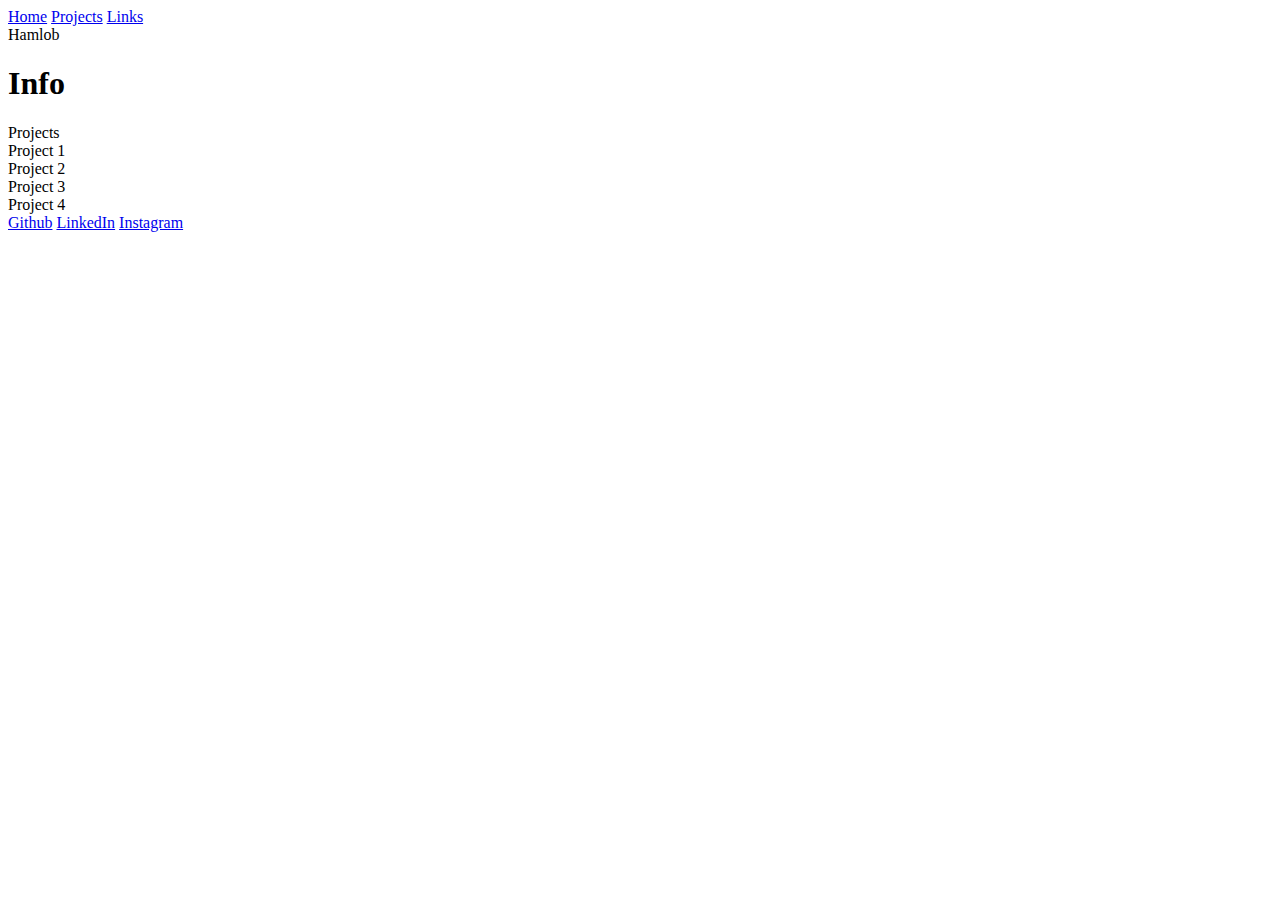
==== index.html @ 081de4f8 "Update index.html" ====
<!DOCTYPE html>
<html lang="en">
  <head>
    <meta charset="UTF-8">
    <meta name="viewport" content="width=device-width, initial-scale=1.0">
    <meta http-equiv="X-UA-Compatible" content="ie=edge">
    <title>Portfolio</title>
    <link rel="stylesheet" href="styles.css">
  </head>
  <body>
	<script src="index.js"></script>
    <div id="navbar">
      <a href="#welcome-section">Home<a>
      <a href="#projects">Projects<a>
      <a href="#links">Links<a>
    </div>
    <div id="welcome-section">Hamlob
      <h1>Info</h1>
    </div>
    <div id="projects" class="projects">Projects
      <div id="project-tile" class="project-tile">Project 1
        <a href="test.com"></a>
      </div>
      <div class="project-tile">Project 2</div>
      <div class="project-tile">Project 3</div>
      <div class="project-tile">Project 4</div>
    </div>
    <div id="links">
        <a id="profile-link" target="_blank" href="www.github.com/Hamlob">Github</a>
        <a href="www.linkedin.com">LinkedIn</a>
        <a href="www.instagram.com/Hamlob">Instagram</a>
    </div>
  </body>
</html>
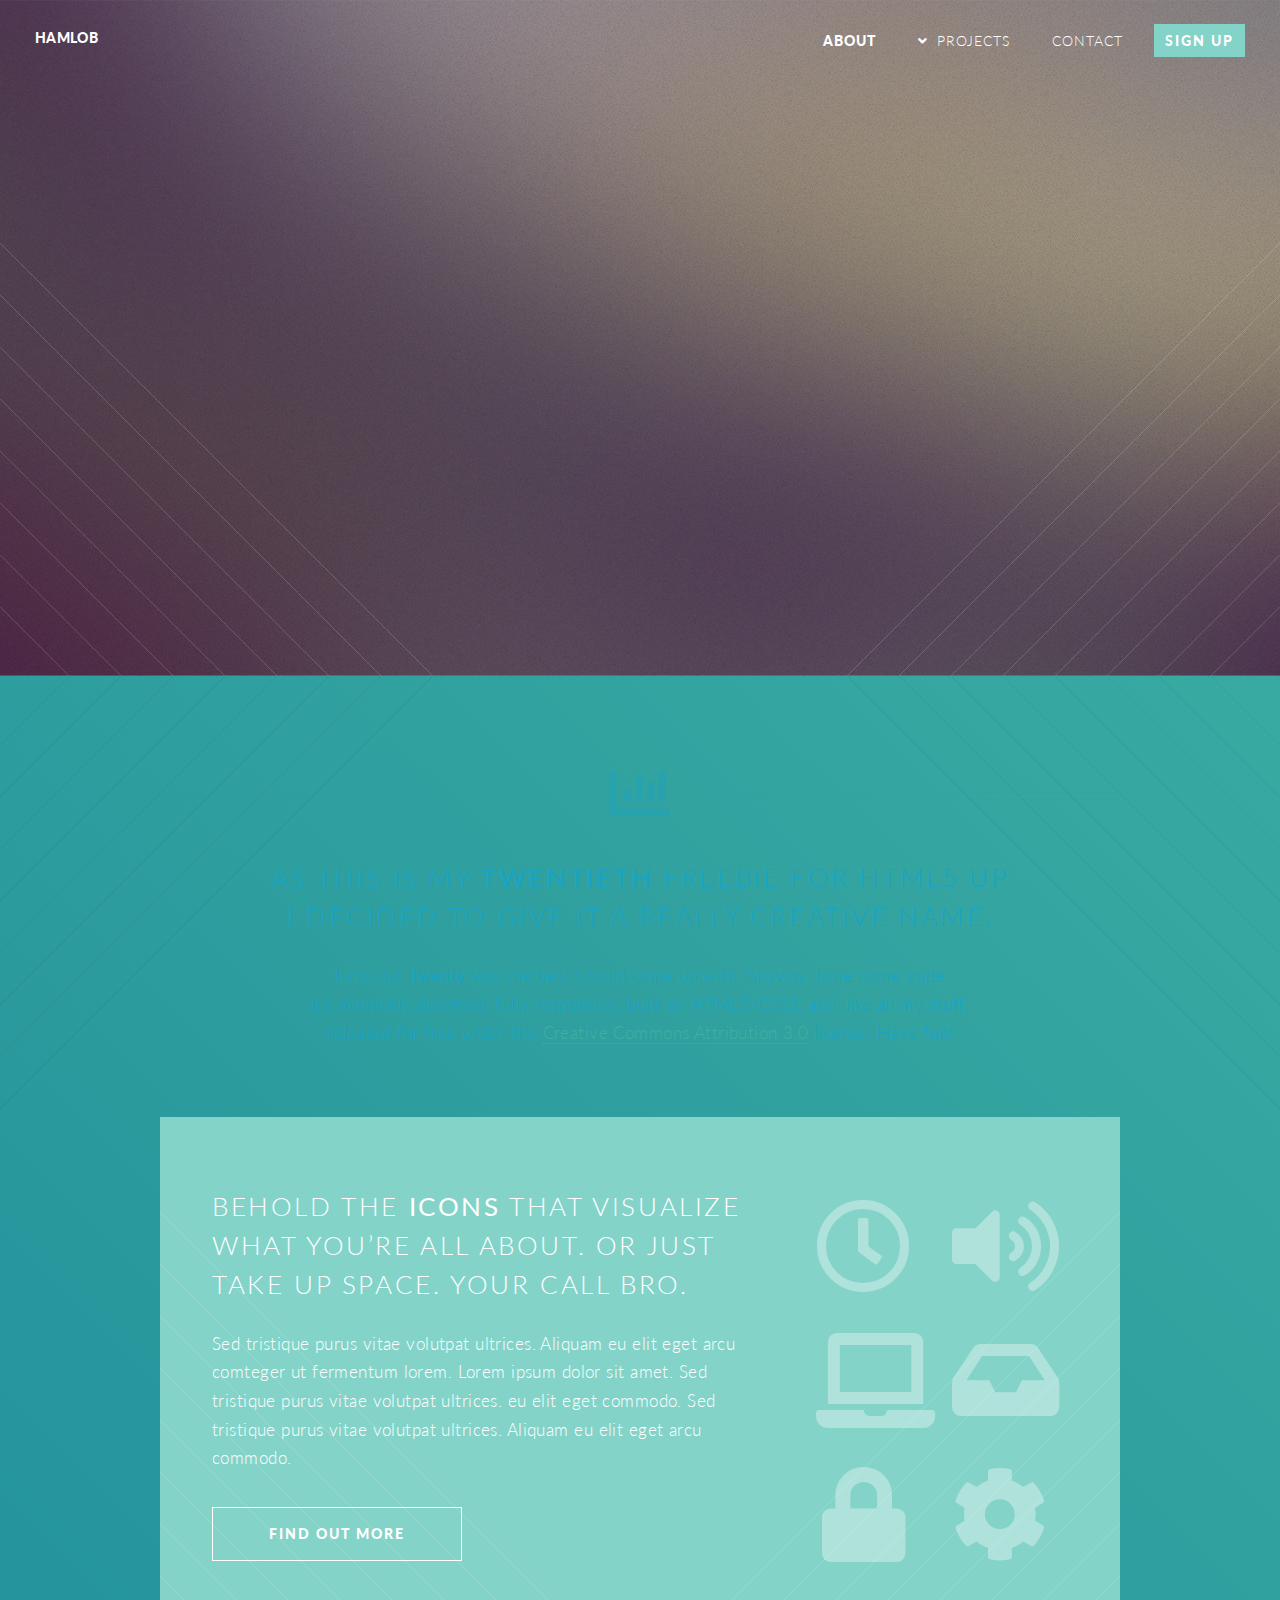
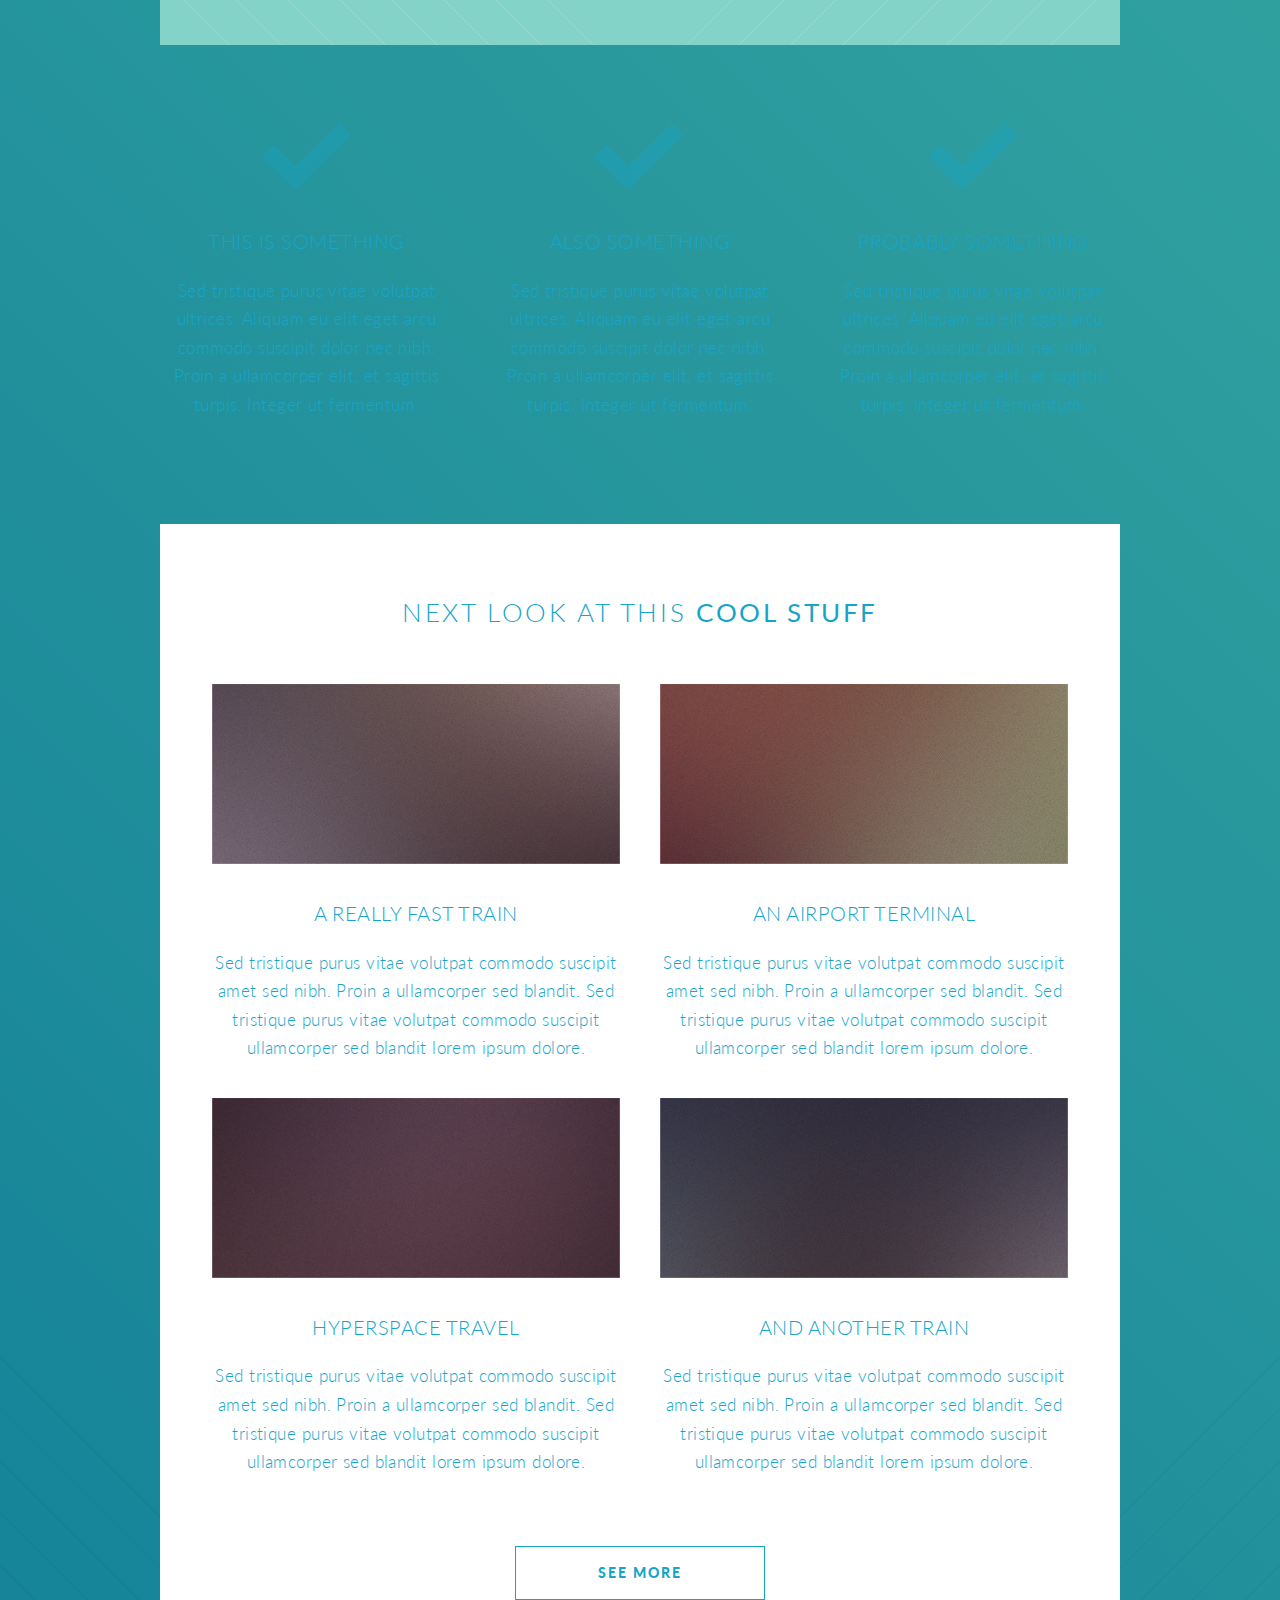
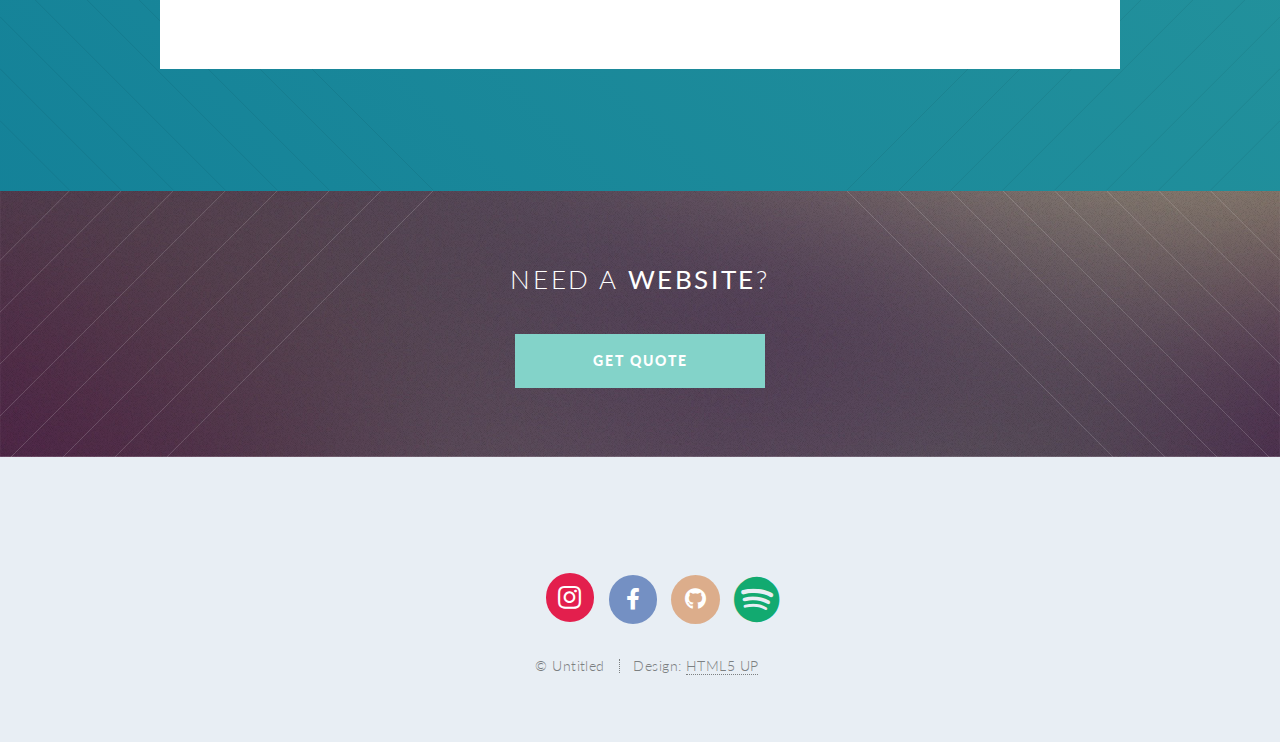
==== commit f7e39875: "Replacing placeholder with actual website" ====
--- a/index.html
+++ b/index.html
@@ -1,34 +1,278 @@
-<!DOCTYPE html>
-<html lang="en">
-  <head>
-    <meta charset="UTF-8">
-    <meta name="viewport" content="width=device-width, initial-scale=1.0">
-    <meta http-equiv="X-UA-Compatible" content="ie=edge">
-    <title>Portfolio</title>
-    <link rel="stylesheet" href="styles.css">
-  </head>
-  <body>
-	<script src="index.js"></script>
-    <div id="navbar">
-      <a href="#welcome-section">Home<a>
-      <a href="#projects">Projects<a>
-      <a href="#links">Links<a>
-    </div>
-    <div id="welcome-section">Hamlob
-      <h1>Info</h1>
-    </div>
-    <div id="projects" class="projects">Projects
-      <div id="project-tile" class="project-tile">Project 1
-        <a href="test.com"></a>
-      </div>
-      <div class="project-tile">Project 2</div>
-      <div class="project-tile">Project 3</div>
-      <div class="project-tile">Project 4</div>
-    </div>
-    <div id="links">
-        <a id="profile-link" target="_blank" href="www.github.com/Hamlob">Github</a>
-        <a href="www.linkedin.com">LinkedIn</a>
-        <a href="www.instagram.com/Hamlob">Instagram</a>
-    </div>
-  </body>
-</html>
+<!DOCTYPE HTML>
+<!--
+	Twenty by HTML5 UP
+	html5up.net | @ajlkn
+	Free for personal and commercial use under the CCA 3.0 license (html5up.net/license)
+-->
+<html>
+	<head>
+		<title>Hamlob Portfolio</title>
+		<meta charset="utf-8" />
+		<meta name="viewport" content="width=device-width, initial-scale=1, user-scalable=no" />
+		<link rel="stylesheet" href="assets/css/main.css" />
+		<noscript><link rel="stylesheet" href="assets/css/noscript.css" /></noscript>
+	</head>
+	<body class="index is-preload">
+		<div id="page-wrapper">
+
+			<!-- Header -->
+			<header id="header" class="alt">
+				<h1 id="logo"><a href="index.html">Hamlob</a></h1>
+				<nav id="nav">
+					<ul>
+						<li class="current"><a href="about.html">About</a></li>
+						<li class="submenu">
+							<a href="#">Projects</a>
+							<ul>
+								<li class="submenu"><a href="electronics.html">Electronics</a>
+									<ul>
+										<li><a href="#">Synthesiser</a></li>
+										<li><a href="#">Monotron Mod</a></li>
+										<li><a href="StubTuningCalc.html">Stub Tuning Calculator</a></li>
+									</ul>
+								</li>
+								</li>
+								<li><a href="software.html">Software</a>
+									<ul>
+										<li><a href="#">Sleep Detection</a></li>
+									</ul>
+								</li>
+								</li>
+								<li class="submenu"><a href="music.html">Music</a>
+									<ul>
+										<li><a href="#">Album Ebbs & Flows</a></li>
+										<li><a href="#">EP</a></li>
+										<li><a href="#">Collabs</a></li>
+									</ul>
+								</li>
+							</ul>
+						</li>
+						<li><a href="contact.html">Contact</a></li>
+						<li><a href="#" class="button primary">Sign Up</a></li>
+					</ul>
+				</nav>
+			</header>
+
+			<!-- Banner -->
+				<section id="banner">
+
+					<!--
+						".inner" is set up as an inline-block so it automatically expands
+						in both directions to fit whatever's inside it. This means it won't
+						automatically wrap lines, so be sure to use line breaks where
+						appropriate (<br />).
+					-->
+					<div class="inner">
+
+						<header>
+							<h2>HAMLOB</h2>
+						</header>
+						<footer>
+							<ul class="buttons stacked">
+								<li><a href="#electronics" class="button fit scrolly">Electronics</a></li>
+								<li><a href="#software" class="button fit scrolly">Software</a></li>
+								<li><a href="#music" class="button fit scrolly">Music</a></li>
+							</ul>
+						</footer>
+
+					</div>
+
+				</section>
+
+			<!-- Main -->
+				<article id="main">
+
+					<header class="special container">
+						<span class="icon solid fa-chart-bar"></span>
+						<h2>As this is my <strong>twentieth</strong> freebie for HTML5 UP
+						<br />
+						I decided to give it a really creative name.</h2>
+						<p>Turns out <strong>Twenty</strong> was the best I could come up with. Anyway, lame name aside,
+						<br />
+						it's minimally designed, fully responsive, built on HTML5/CSS3,
+						and, like all my stuff,
+						<br />
+						released for free under the <a href="http://html5up.net/license">Creative Commons Attribution 3.0</a> license. Have fun!</p>
+					</header>
+
+					<!-- One -->
+						<section id="electronics" class="wrapper style2 container special-alt">
+							<div class="row gtr-50">
+								<div class="col-8 col-12-narrower">
+
+									<header>
+										<h2>Behold the <strong>icons</strong> that visualize what you’re all about. or just take up space. your call bro.</h2>
+									</header>
+									<p>Sed tristique purus vitae volutpat ultrices. Aliquam eu elit eget arcu comteger ut fermentum lorem. Lorem ipsum dolor sit amet. Sed tristique purus vitae volutpat ultrices. eu elit eget commodo. Sed tristique purus vitae volutpat ultrices. Aliquam eu elit eget arcu commodo.</p>
+									<footer>
+										<ul class="buttons">
+											<li><a href="#" class="button">Find Out More</a></li>
+										</ul>
+									</footer>
+
+								</div>
+								<div class="col-4 col-12-narrower imp-narrower">
+
+									<ul class="featured-icons">
+										<li><span class="icon fa-clock"><span class="label">Feature 1</span></span></li>
+										<li><span class="icon solid fa-volume-up"><span class="label">Feature 2</span></span></li>
+										<li><span class="icon solid fa-laptop"><span class="label">Feature 3</span></span></li>
+										<li><span class="icon solid fa-inbox"><span class="label">Feature 4</span></span></li>
+										<li><span class="icon solid fa-lock"><span class="label">Feature 5</span></span></li>
+										<li><span class="icon solid fa-cog"><span class="label">Feature 6</span></span></li>
+									</ul>
+
+								</div>
+							</div>
+						</section>
+
+					<!-- Two -->
+						<section id="software"class="wrapper style1 container special">
+							<div class="row">
+								<div class="col-4 col-12-narrower">
+
+									<section>
+										<span class="icon solid featured fa-check"></span>
+										<header>
+											<h3>This is Something</h3>
+										</header>
+										<p>Sed tristique purus vitae volutpat ultrices. Aliquam eu elit eget arcu commodo suscipit dolor nec nibh. Proin a ullamcorper elit, et sagittis turpis. Integer ut fermentum.</p>
+									</section>
+
+								</div>
+								<div class="col-4 col-12-narrower">
+
+									<section>
+										<span class="icon solid featured fa-check"></span>
+										<header>
+											<h3>Also Something</h3>
+										</header>
+										<p>Sed tristique purus vitae volutpat ultrices. Aliquam eu elit eget arcu commodo suscipit dolor nec nibh. Proin a ullamcorper elit, et sagittis turpis. Integer ut fermentum.</p>
+									</section>
+
+								</div>
+								<div class="col-4 col-12-narrower">
+
+									<section>
+										<span class="icon solid featured fa-check"></span>
+										<header>
+											<h3>Probably Something</h3>
+										</header>
+										<p>Sed tristique purus vitae volutpat ultrices. Aliquam eu elit eget arcu commodo suscipit dolor nec nibh. Proin a ullamcorper elit, et sagittis turpis. Integer ut fermentum.</p>
+									</section>
+
+								</div>
+							</div>
+						</section>
+
+					<!-- Three -->
+						<section id="music" class="wrapper style3 container special">
+
+							<header class="major">
+								<h2>Next look at this <strong>cool stuff</strong></h2>
+							</header>
+
+							<div class="row">
+								<div class="col-6 col-12-narrower">
+
+									<section>
+										<a href="#" class="image featured"><img src="images/pic01.jpg" alt="" /></a>
+										<header>
+											<h3>A Really Fast Train</h3>
+										</header>
+										<p>Sed tristique purus vitae volutpat commodo suscipit amet sed nibh. Proin a ullamcorper sed blandit. Sed tristique purus vitae volutpat commodo suscipit ullamcorper sed blandit lorem ipsum dolore.</p>
+									</section>
+
+								</div>
+								<div class="col-6 col-12-narrower">
+
+									<section>
+										<a href="#" class="image featured"><img src="images/pic02.jpg" alt="" /></a>
+										<header>
+											<h3>An Airport Terminal</h3>
+										</header>
+										<p>Sed tristique purus vitae volutpat commodo suscipit amet sed nibh. Proin a ullamcorper sed blandit. Sed tristique purus vitae volutpat commodo suscipit ullamcorper sed blandit lorem ipsum dolore.</p>
+									</section>
+
+								</div>
+							</div>
+							<div class="row">
+								<div class="col-6 col-12-narrower">
+
+									<section>
+										<a href="#" class="image featured"><img src="images/pic03.jpg" alt="" /></a>
+										<header>
+											<h3>Hyperspace Travel</h3>
+										</header>
+										<p>Sed tristique purus vitae volutpat commodo suscipit amet sed nibh. Proin a ullamcorper sed blandit. Sed tristique purus vitae volutpat commodo suscipit ullamcorper sed blandit lorem ipsum dolore.</p>
+									</section>
+
+								</div>
+								<div class="col-6 col-12-narrower">
+
+									<section>
+										<a href="#" class="image featured"><img src="images/pic04.jpg" alt="" /></a>
+										<header>
+											<h3>And Another Train</h3>
+										</header>
+										<p>Sed tristique purus vitae volutpat commodo suscipit amet sed nibh. Proin a ullamcorper sed blandit. Sed tristique purus vitae volutpat commodo suscipit ullamcorper sed blandit lorem ipsum dolore.</p>
+									</section>
+
+								</div>
+							</div>
+
+							<footer class="major">
+								<ul class="buttons">
+									<li><a href="#" class="button">See More</a></li>
+								</ul>
+							</footer>
+
+						</section>
+
+				</article>
+
+			<!-- CTA -->
+				<section id="cta">
+
+					<header>
+						<h2>Need a <strong>website</strong>?</h2>
+					</header>
+					<footer>
+						<ul class="buttons">
+							<li><a href="#" class="button primary">Get quote</a></li>
+							<!-- <li><a href="#" class="button">LOL Wut</a></li> -->
+						</ul>
+					</footer>
+
+				</section>
+
+			<!-- Footer -->
+				<footer id="footer">
+
+					<ul class="icons">
+						<li><a href="http://www.instagram.com/hamlob" class="icon brands circle fa-instagram"><span class="label">Instagram</span></a></li>
+						<li><a href="#" class="icon brands circle fa-facebook-f"><span class="label">Facebook</span></a></li>
+						<li><a href="http://www.github.com/hamlob" class="icon brands circle fa-github"><span class="label">Github</span></a></li>
+						<li><a href="#" class="icon brands circle fa-spotify"><span class="label">Spotify</span></a></li>
+					</ul>
+
+					<ul class="copyright">
+						<li>&copy; Untitled</li><li>Design: <a href="http://html5up.net">HTML5 UP</a></li>
+					</ul>
+
+				</footer>
+
+		</div>
+
+		<!-- Scripts -->
+			<script src="assets/js/jquery.min.js"></script>
+			<script src="assets/js/jquery.dropotron.min.js"></script>
+			<script src="assets/js/jquery.scrolly.min.js"></script>
+			<script src="assets/js/jquery.scrollex.min.js"></script>
+			<script src="assets/js/browser.min.js"></script>
+			<script src="assets/js/breakpoints.min.js"></script>
+			<script src="assets/js/util.js"></script>
+			<script src="assets/js/main.js"></script>
+
+	</body>
+</html>--- a/assets/css/main.css
+++ b/assets/css/main.css
@@ -0,0 +1,3423 @@
+@import url("fontawesome-all.min.css");
+@import url("https://fonts.googleapis.com/css?family=Lato:300,400,900");
+
+/*
+	Twenty by HTML5 UP
+	html5up.net | @ajlkn
+	Free for personal and commercial use under the CCA 3.0 license (html5up.net/license)
+*/
+
+html, body, div, span, applet, object,
+iframe, h1, h2, h3, h4, h5, h6, p, blockquote,
+pre, a, abbr, acronym, address, big, cite,
+code, del, dfn, em, img, ins, kbd, q, s, samp,
+small, strike, strong, sub, sup, tt, var, b,
+u, i, center, dl, dt, dd, ol, ul, li, fieldset,
+form, label, legend, table, caption, tbody,
+tfoot, thead, tr, th, td, article, aside,
+canvas, details, embed, figure, figcaption,
+footer, header, hgroup, menu, nav, output, ruby,
+section, summary, time, mark, audio, video {
+	margin: 0;
+	padding: 0;
+	border: 0;
+	font-size: 100%;
+	font: inherit;
+	vertical-align: baseline;}
+
+article, aside, details, figcaption, figure,
+footer, header, hgroup, menu, nav, section {
+	display: block;}
+
+body {
+	line-height: 1;
+}
+
+ol, ul {
+	list-style: none;
+}
+
+blockquote, q {
+	quotes: none;
+}
+
+	blockquote:before, blockquote:after, q:before, q:after {
+		content: '';
+		content: none;
+	}
+
+table {
+	border-collapse: collapse;
+	border-spacing: 0;
+}
+
+body {
+	-webkit-text-size-adjust: none;
+}
+
+mark {
+	background-color: transparent;
+	color: inherit;
+}
+
+input::-moz-focus-inner {
+	border: 0;
+	padding: 0;
+}
+
+input, select, textarea {
+	-moz-appearance: none;
+	-webkit-appearance: none;
+	-ms-appearance: none;
+	appearance: none;
+}
+
+/* Basic */
+
+	html {
+		box-sizing: border-box;
+	}
+
+	*, *:before, *:after {
+		box-sizing: inherit;
+	}
+
+	body {
+		background: linear-gradient(45deg, #0f7c97, #3fb1a3);
+	}
+
+		body.is-preload *, body.is-preload *:before, body.is-preload *:after {
+			-moz-animation: none !important;
+			-webkit-animation: none !important;
+			-ms-animation: none !important;
+			animation: none !important;
+			-moz-transition: none !important;
+			-webkit-transition: none !important;
+			-ms-transition: none !important;
+			transition: none !important;
+		}
+
+	body, input, select, textarea {
+		color: #16a5c9;
+		font-family: 'Lato', sans-serif;
+		font-size: 15pt;
+		font-weight: 300;
+		letter-spacing: 0.025em;
+		line-height: 1.75em;
+	}
+
+	a {
+		-moz-transition: color 0.2s ease-in-out, border-color 0.2s ease-in-out, background-color 0.2s ease-in-out;
+		-webkit-transition: color 0.2s ease-in-out, border-color 0.2s ease-in-out, background-color 0.2s ease-in-out;
+		-ms-transition: color 0.2s ease-in-out, border-color 0.2s ease-in-out, background-color 0.2s ease-in-out;
+		transition: color 0.2s ease-in-out, border-color 0.2s ease-in-out, background-color 0.2s ease-in-out;
+		color: #3fb1a3;
+		text-decoration: none;
+		border-bottom: dotted 1px;
+	}
+
+		a:hover {
+			border-bottom-color: transparent;
+		}
+
+	strong, b {
+		font-weight: 400;
+	}
+
+	p, ul, ol, dl, table, blockquote {
+		margin: 0 0 2em 0;
+	}
+
+	h1, h2, h3, h4, h5, h6 {
+		color: inherit;
+		font-weight: 300;
+		line-height: 1.75em;
+		margin-bottom: 1em;
+		text-transform: uppercase;
+	}
+
+		h1 a, h2 a, h3 a, h4 a, h5 a, h6 a {
+			color: inherit;
+			text-decoration: none;
+			border: 0;
+		}
+
+	h2 {
+		font-size: 1.5em;
+		letter-spacing: 0.1em;
+	}
+
+	h3 {
+		font-size: 1.15em;
+		letter-spacing: 0.025em;
+	}
+
+	sub {
+		font-size: 0.8em;
+		position: relative;
+		top: 0.5em;
+	}
+
+	sup {
+		font-size: 0.8em;
+		position: relative;
+		top: -0.5em;
+	}
+
+	hr {
+		border-top: solid 1px rgba(124, 128, 129, 0.2);
+		border: 0;
+		margin-bottom: 1.5em;
+	}
+
+	blockquote {
+		border-left: solid 0.5em rgba(124, 128, 129, 0.2);
+		font-style: italic;
+		padding: 1em 0 1em 2em;
+	}
+
+/* Container */
+
+	.container {
+		margin: 0 auto;
+		max-width: 100%;
+		width: 1400px;
+	}
+
+		.container.medium {
+			width: 1050px;
+		}
+
+		@media screen and (max-width: 1680px) {
+
+			.container {
+				width: 1200px;
+			}
+
+				.container.medium {
+					width: 900px;
+				}
+
+		}
+
+		@media screen and (max-width: 1280px) {
+
+			.container {
+				width: 960px;
+			}
+
+				.container.medium {
+					width: 735px;
+				}
+
+		}
+
+		@media screen and (max-width: 980px) {
+
+			.container {
+				width: 95%;
+			}
+
+				.container.medium {
+					width: 71.25%;
+				}
+
+		}
+
+		@media screen and (max-width: 840px) {
+
+			.container {
+				width: 95%;
+			}
+
+				.container.medium {
+					width: 95%;
+				}
+
+		}
+
+		@media screen and (max-width: 736px) {
+
+			.container {
+				width: 100%;
+			}
+
+				.container.medium {
+					width: 100%;
+				}
+
+		}
+
+/* Row */
+
+	.row {
+		display: flex;
+		flex-wrap: wrap;
+		box-sizing: border-box;
+		align-items: stretch;
+	}
+
+		.row > * {
+			box-sizing: border-box;
+		}
+
+		.row.gtr-uniform > * > :last-child {
+			margin-bottom: 0;
+		}
+
+		.row.aln-left {
+			justify-content: flex-start;
+		}
+
+		.row.aln-center {
+			justify-content: center;
+		}
+
+		.row.aln-right {
+			justify-content: flex-end;
+		}
+
+		.row.aln-top {
+			align-items: flex-start;
+		}
+
+		.row.aln-middle {
+			align-items: center;
+		}
+
+		.row.aln-bottom {
+			align-items: flex-end;
+		}
+
+		.row > .imp {
+			order: -1;
+		}
+
+		.row > .col-1 {
+			width: 8.33333%;
+		}
+
+		.row > .off-1 {
+			margin-left: 8.33333%;
+		}
+
+		.row > .col-2 {
+			width: 16.66667%;
+		}
+
+		.row > .off-2 {
+			margin-left: 16.66667%;
+		}
+
+		.row > .col-3 {
+			width: 25%;
+		}
+
+		.row > .off-3 {
+			margin-left: 25%;
+		}
+
+		.row > .col-4 {
+			width: 33.33333%;
+		}
+
+		.row > .off-4 {
+			margin-left: 33.33333%;
+		}
+
+		.row > .col-5 {
+			width: 41.66667%;
+		}
+
+		.row > .off-5 {
+			margin-left: 41.66667%;
+		}
+
+		.row > .col-6 {
+			width: 50%;
+		}
+
+		.row > .off-6 {
+			margin-left: 50%;
+		}
+
+		.row > .col-7 {
+			width: 58.33333%;
+		}
+
+		.row > .off-7 {
+			margin-left: 58.33333%;
+		}
+
+		.row > .col-8 {
+			width: 66.66667%;
+		}
+
+		.row > .off-8 {
+			margin-left: 66.66667%;
+		}
+
+		.row > .col-9 {
+			width: 75%;
+		}
+
+		.row > .off-9 {
+			margin-left: 75%;
+		}
+
+		.row > .col-10 {
+			width: 83.33333%;
+		}
+
+		.row > .off-10 {
+			margin-left: 83.33333%;
+		}
+
+		.row > .col-11 {
+			width: 91.66667%;
+		}
+
+		.row > .off-11 {
+			margin-left: 91.66667%;
+		}
+
+		.row > .col-12 {
+			width: 100%;
+		}
+
+		.row > .off-12 {
+			margin-left: 100%;
+		}
+
+		.row.gtr-0 {
+			margin-top: 0px;
+			margin-left: 0px;
+		}
+
+			.row.gtr-0 > * {
+				padding: 0px 0 0 0px;
+			}
+
+			.row.gtr-0.gtr-uniform {
+				margin-top: 0px;
+			}
+
+				.row.gtr-0.gtr-uniform > * {
+					padding-top: 0px;
+				}
+
+		.row.gtr-25 {
+			margin-top: -12.5px;
+			margin-left: -12.5px;
+		}
+
+			.row.gtr-25 > * {
+				padding: 12.5px 0 0 12.5px;
+			}
+
+			.row.gtr-25.gtr-uniform {
+				margin-top: -12.5px;
+			}
+
+				.row.gtr-25.gtr-uniform > * {
+					padding-top: 12.5px;
+				}
+
+		.row.gtr-50 {
+			margin-top: -25px;
+			margin-left: -25px;
+		}
+
+			.row.gtr-50 > * {
+				padding: 25px 0 0 25px;
+			}
+
+			.row.gtr-50.gtr-uniform {
+				margin-top: -25px;
+			}
+
+				.row.gtr-50.gtr-uniform > * {
+					padding-top: 25px;
+				}
+
+		.row {
+			margin-top: -50px;
+			margin-left: -50px;
+		}
+
+			.row > * {
+				padding: 50px 0 0 50px;
+			}
+
+			.row.gtr-uniform {
+				margin-top: -50px;
+			}
+
+				.row.gtr-uniform > * {
+					padding-top: 50px;
+				}
+
+		.row.gtr-150 {
+			margin-top: -75px;
+			margin-left: -75px;
+		}
+
+			.row.gtr-150 > * {
+				padding: 75px 0 0 75px;
+			}
+
+			.row.gtr-150.gtr-uniform {
+				margin-top: -75px;
+			}
+
+				.row.gtr-150.gtr-uniform > * {
+					padding-top: 75px;
+				}
+
+		.row.gtr-200 {
+			margin-top: -100px;
+			margin-left: -100px;
+		}
+
+			.row.gtr-200 > * {
+				padding: 100px 0 0 100px;
+			}
+
+			.row.gtr-200.gtr-uniform {
+				margin-top: -100px;
+			}
+
+				.row.gtr-200.gtr-uniform > * {
+					padding-top: 100px;
+				}
+
+		@media screen and (max-width: 1680px) {
+
+			.row {
+				display: flex;
+				flex-wrap: wrap;
+				box-sizing: border-box;
+				align-items: stretch;
+			}
+
+				.row > * {
+					box-sizing: border-box;
+				}
+
+				.row.gtr-uniform > * > :last-child {
+					margin-bottom: 0;
+				}
+
+				.row.aln-left {
+					justify-content: flex-start;
+				}
+
+				.row.aln-center {
+					justify-content: center;
+				}
+
+				.row.aln-right {
+					justify-content: flex-end;
+				}
+
+				.row.aln-top {
+					align-items: flex-start;
+				}
+
+				.row.aln-middle {
+					align-items: center;
+				}
+
+				.row.aln-bottom {
+					align-items: flex-end;
+				}
+
+				.row > .imp-wide {
+					order: -1;
+				}
+
+				.row > .col-1-wide {
+					width: 8.33333%;
+				}
+
+				.row > .off-1-wide {
+					margin-left: 8.33333%;
+				}
+
+				.row > .col-2-wide {
+					width: 16.66667%;
+				}
+
+				.row > .off-2-wide {
+					margin-left: 16.66667%;
+				}
+
+				.row > .col-3-wide {
+					width: 25%;
+				}
+
+				.row > .off-3-wide {
+					margin-left: 25%;
+				}
+
+				.row > .col-4-wide {
+					width: 33.33333%;
+				}
+
+				.row > .off-4-wide {
+					margin-left: 33.33333%;
+				}
+
+				.row > .col-5-wide {
+					width: 41.66667%;
+				}
+
+				.row > .off-5-wide {
+					margin-left: 41.66667%;
+				}
+
+				.row > .col-6-wide {
+					width: 50%;
+				}
+
+				.row > .off-6-wide {
+					margin-left: 50%;
+				}
+
+				.row > .col-7-wide {
+					width: 58.33333%;
+				}
+
+				.row > .off-7-wide {
+					margin-left: 58.33333%;
+				}
+
+				.row > .col-8-wide {
+					width: 66.66667%;
+				}
+
+				.row > .off-8-wide {
+					margin-left: 66.66667%;
+				}
+
+				.row > .col-9-wide {
+					width: 75%;
+				}
+
+				.row > .off-9-wide {
+					margin-left: 75%;
+				}
+
+				.row > .col-10-wide {
+					width: 83.33333%;
+				}
+
+				.row > .off-10-wide {
+					margin-left: 83.33333%;
+				}
+
+				.row > .col-11-wide {
+					width: 91.66667%;
+				}
+
+				.row > .off-11-wide {
+					margin-left: 91.66667%;
+				}
+
+				.row > .col-12-wide {
+					width: 100%;
+				}
+
+				.row > .off-12-wide {
+					margin-left: 100%;
+				}
+
+				.row.gtr-0 {
+					margin-top: 0px;
+					margin-left: 0px;
+				}
+
+					.row.gtr-0 > * {
+						padding: 0px 0 0 0px;
+					}
+
+					.row.gtr-0.gtr-uniform {
+						margin-top: 0px;
+					}
+
+						.row.gtr-0.gtr-uniform > * {
+							padding-top: 0px;
+						}
+
+				.row.gtr-25 {
+					margin-top: -10px;
+					margin-left: -10px;
+				}
+
+					.row.gtr-25 > * {
+						padding: 10px 0 0 10px;
+					}
+
+					.row.gtr-25.gtr-uniform {
+						margin-top: -10px;
+					}
+
+						.row.gtr-25.gtr-uniform > * {
+							padding-top: 10px;
+						}
+
+				.row.gtr-50 {
+					margin-top: -20px;
+					margin-left: -20px;
+				}
+
+					.row.gtr-50 > * {
+						padding: 20px 0 0 20px;
+					}
+
+					.row.gtr-50.gtr-uniform {
+						margin-top: -20px;
+					}
+
+						.row.gtr-50.gtr-uniform > * {
+							padding-top: 20px;
+						}
+
+				.row {
+					margin-top: -40px;
+					margin-left: -40px;
+				}
+
+					.row > * {
+						padding: 40px 0 0 40px;
+					}
+
+					.row.gtr-uniform {
+						margin-top: -40px;
+					}
+
+						.row.gtr-uniform > * {
+							padding-top: 40px;
+						}
+
+				.row.gtr-150 {
+					margin-top: -60px;
+					margin-left: -60px;
+				}
+
+					.row.gtr-150 > * {
+						padding: 60px 0 0 60px;
+					}
+
+					.row.gtr-150.gtr-uniform {
+						margin-top: -60px;
+					}
+
+						.row.gtr-150.gtr-uniform > * {
+							padding-top: 60px;
+						}
+
+				.row.gtr-200 {
+					margin-top: -80px;
+					margin-left: -80px;
+				}
+
+					.row.gtr-200 > * {
+						padding: 80px 0 0 80px;
+					}
+
+					.row.gtr-200.gtr-uniform {
+						margin-top: -80px;
+					}
+
+						.row.gtr-200.gtr-uniform > * {
+							padding-top: 80px;
+						}
+
+		}
+
+		@media screen and (max-width: 1280px) {
+
+			.row {
+				display: flex;
+				flex-wrap: wrap;
+				box-sizing: border-box;
+				align-items: stretch;
+			}
+
+				.row > * {
+					box-sizing: border-box;
+				}
+
+				.row.gtr-uniform > * > :last-child {
+					margin-bottom: 0;
+				}
+
+				.row.aln-left {
+					justify-content: flex-start;
+				}
+
+				.row.aln-center {
+					justify-content: center;
+				}
+
+				.row.aln-right {
+					justify-content: flex-end;
+				}
+
+				.row.aln-top {
+					align-items: flex-start;
+				}
+
+				.row.aln-middle {
+					align-items: center;
+				}
+
+				.row.aln-bottom {
+					align-items: flex-end;
+				}
+
+				.row > .imp-normal {
+					order: -1;
+				}
+
+				.row > .col-1-normal {
+					width: 8.33333%;
+				}
+
+				.row > .off-1-normal {
+					margin-left: 8.33333%;
+				}
+
+				.row > .col-2-normal {
+					width: 16.66667%;
+				}
+
+				.row > .off-2-normal {
+					margin-left: 16.66667%;
+				}
+
+				.row > .col-3-normal {
+					width: 25%;
+				}
+
+				.row > .off-3-normal {
+					margin-left: 25%;
+				}
+
+				.row > .col-4-normal {
+					width: 33.33333%;
+				}
+
+				.row > .off-4-normal {
+					margin-left: 33.33333%;
+				}
+
+				.row > .col-5-normal {
+					width: 41.66667%;
+				}
+
+				.row > .off-5-normal {
+					margin-left: 41.66667%;
+				}
+
+				.row > .col-6-normal {
+					width: 50%;
+				}
+
+				.row > .off-6-normal {
+					margin-left: 50%;
+				}
+
+				.row > .col-7-normal {
+					width: 58.33333%;
+				}
+
+				.row > .off-7-normal {
+					margin-left: 58.33333%;
+				}
+
+				.row > .col-8-normal {
+					width: 66.66667%;
+				}
+
+				.row > .off-8-normal {
+					margin-left: 66.66667%;
+				}
+
+				.row > .col-9-normal {
+					width: 75%;
+				}
+
+				.row > .off-9-normal {
+					margin-left: 75%;
+				}
+
+				.row > .col-10-normal {
+					width: 83.33333%;
+				}
+
+				.row > .off-10-normal {
+					margin-left: 83.33333%;
+				}
+
+				.row > .col-11-normal {
+					width: 91.66667%;
+				}
+
+				.row > .off-11-normal {
+					margin-left: 91.66667%;
+				}
+
+				.row > .col-12-normal {
+					width: 100%;
+				}
+
+				.row > .off-12-normal {
+					margin-left: 100%;
+				}
+
+				.row.gtr-0 {
+					margin-top: 0px;
+					margin-left: 0px;
+				}
+
+					.row.gtr-0 > * {
+						padding: 0px 0 0 0px;
+					}
+
+					.row.gtr-0.gtr-uniform {
+						margin-top: 0px;
+					}
+
+						.row.gtr-0.gtr-uniform > * {
+							padding-top: 0px;
+						}
+
+				.row.gtr-25 {
+					margin-top: -10px;
+					margin-left: -10px;
+				}
+
+					.row.gtr-25 > * {
+						padding: 10px 0 0 10px;
+					}
+
+					.row.gtr-25.gtr-uniform {
+						margin-top: -10px;
+					}
+
+						.row.gtr-25.gtr-uniform > * {
+							padding-top: 10px;
+						}
+
+				.row.gtr-50 {
+					margin-top: -20px;
+					margin-left: -20px;
+				}
+
+					.row.gtr-50 > * {
+						padding: 20px 0 0 20px;
+					}
+
+					.row.gtr-50.gtr-uniform {
+						margin-top: -20px;
+					}
+
+						.row.gtr-50.gtr-uniform > * {
+							padding-top: 20px;
+						}
+
+				.row {
+					margin-top: -40px;
+					margin-left: -40px;
+				}
+
+					.row > * {
+						padding: 40px 0 0 40px;
+					}
+
+					.row.gtr-uniform {
+						margin-top: -40px;
+					}
+
+						.row.gtr-uniform > * {
+							padding-top: 40px;
+						}
+
+				.row.gtr-150 {
+					margin-top: -60px;
+					margin-left: -60px;
+				}
+
+					.row.gtr-150 > * {
+						padding: 60px 0 0 60px;
+					}
+
+					.row.gtr-150.gtr-uniform {
+						margin-top: -60px;
+					}
+
+						.row.gtr-150.gtr-uniform > * {
+							padding-top: 60px;
+						}
+
+				.row.gtr-200 {
+					margin-top: -80px;
+					margin-left: -80px;
+				}
+
+					.row.gtr-200 > * {
+						padding: 80px 0 0 80px;
+					}
+
+					.row.gtr-200.gtr-uniform {
+						margin-top: -80px;
+					}
+
+						.row.gtr-200.gtr-uniform > * {
+							padding-top: 80px;
+						}
+
+		}
+
+		@media screen and (max-width: 980px) {
+
+			.row {
+				display: flex;
+				flex-wrap: wrap;
+				box-sizing: border-box;
+				align-items: stretch;
+			}
+
+				.row > * {
+					box-sizing: border-box;
+				}
+
+				.row.gtr-uniform > * > :last-child {
+					margin-bottom: 0;
+				}
+
+				.row.aln-left {
+					justify-content: flex-start;
+				}
+
+				.row.aln-center {
+					justify-content: center;
+				}
+
+				.row.aln-right {
+					justify-content: flex-end;
+				}
+
+				.row.aln-top {
+					align-items: flex-start;
+				}
+
+				.row.aln-middle {
+					align-items: center;
+				}
+
+				.row.aln-bottom {
+					align-items: flex-end;
+				}
+
+				.row > .imp-narrow {
+					order: -1;
+				}
+
+				.row > .col-1-narrow {
+					width: 8.33333%;
+				}
+
+				.row > .off-1-narrow {
+					margin-left: 8.33333%;
+				}
+
+				.row > .col-2-narrow {
+					width: 16.66667%;
+				}
+
+				.row > .off-2-narrow {
+					margin-left: 16.66667%;
+				}
+
+				.row > .col-3-narrow {
+					width: 25%;
+				}
+
+				.row > .off-3-narrow {
+					margin-left: 25%;
+				}
+
+				.row > .col-4-narrow {
+					width: 33.33333%;
+				}
+
+				.row > .off-4-narrow {
+					margin-left: 33.33333%;
+				}
+
+				.row > .col-5-narrow {
+					width: 41.66667%;
+				}
+
+				.row > .off-5-narrow {
+					margin-left: 41.66667%;
+				}
+
+				.row > .col-6-narrow {
+					width: 50%;
+				}
+
+				.row > .off-6-narrow {
+					margin-left: 50%;
+				}
+
+				.row > .col-7-narrow {
+					width: 58.33333%;
+				}
+
+				.row > .off-7-narrow {
+					margin-left: 58.33333%;
+				}
+
+				.row > .col-8-narrow {
+					width: 66.66667%;
+				}
+
+				.row > .off-8-narrow {
+					margin-left: 66.66667%;
+				}
+
+				.row > .col-9-narrow {
+					width: 75%;
+				}
+
+				.row > .off-9-narrow {
+					margin-left: 75%;
+				}
+
+				.row > .col-10-narrow {
+					width: 83.33333%;
+				}
+
+				.row > .off-10-narrow {
+					margin-left: 83.33333%;
+				}
+
+				.row > .col-11-narrow {
+					width: 91.66667%;
+				}
+
+				.row > .off-11-narrow {
+					margin-left: 91.66667%;
+				}
+
+				.row > .col-12-narrow {
+					width: 100%;
+				}
+
+				.row > .off-12-narrow {
+					margin-left: 100%;
+				}
+
+				.row.gtr-0 {
+					margin-top: 0px;
+					margin-left: 0px;
+				}
+
+					.row.gtr-0 > * {
+						padding: 0px 0 0 0px;
+					}
+
+					.row.gtr-0.gtr-uniform {
+						margin-top: 0px;
+					}
+
+						.row.gtr-0.gtr-uniform > * {
+							padding-top: 0px;
+						}
+
+				.row.gtr-25 {
+					margin-top: -7.5px;
+					margin-left: -7.5px;
+				}
+
+					.row.gtr-25 > * {
+						padding: 7.5px 0 0 7.5px;
+					}
+
+					.row.gtr-25.gtr-uniform {
+						margin-top: -7.5px;
+					}
+
+						.row.gtr-25.gtr-uniform > * {
+							padding-top: 7.5px;
+						}
+
+				.row.gtr-50 {
+					margin-top: -15px;
+					margin-left: -15px;
+				}
+
+					.row.gtr-50 > * {
+						padding: 15px 0 0 15px;
+					}
+
+					.row.gtr-50.gtr-uniform {
+						margin-top: -15px;
+					}
+
+						.row.gtr-50.gtr-uniform > * {
+							padding-top: 15px;
+						}
+
+				.row {
+					margin-top: -30px;
+					margin-left: -30px;
+				}
+
+					.row > * {
+						padding: 30px 0 0 30px;
+					}
+
+					.row.gtr-uniform {
+						margin-top: -30px;
+					}
+
+						.row.gtr-uniform > * {
+							padding-top: 30px;
+						}
+
+				.row.gtr-150 {
+					margin-top: -45px;
+					margin-left: -45px;
+				}
+
+					.row.gtr-150 > * {
+						padding: 45px 0 0 45px;
+					}
+
+					.row.gtr-150.gtr-uniform {
+						margin-top: -45px;
+					}
+
+						.row.gtr-150.gtr-uniform > * {
+							padding-top: 45px;
+						}
+
+				.row.gtr-200 {
+					margin-top: -60px;
+					margin-left: -60px;
+				}
+
+					.row.gtr-200 > * {
+						padding: 60px 0 0 60px;
+					}
+
+					.row.gtr-200.gtr-uniform {
+						margin-top: -60px;
+					}
+
+						.row.gtr-200.gtr-uniform > * {
+							padding-top: 60px;
+						}
+
+		}
+
+		@media screen and (max-width: 840px) {
+
+			.row {
+				display: flex;
+				flex-wrap: wrap;
+				box-sizing: border-box;
+				align-items: stretch;
+			}
+
+				.row > * {
+					box-sizing: border-box;
+				}
+
+				.row.gtr-uniform > * > :last-child {
+					margin-bottom: 0;
+				}
+
+				.row.aln-left {
+					justify-content: flex-start;
+				}
+
+				.row.aln-center {
+					justify-content: center;
+				}
+
+				.row.aln-right {
+					justify-content: flex-end;
+				}
+
+				.row.aln-top {
+					align-items: flex-start;
+				}
+
+				.row.aln-middle {
+					align-items: center;
+				}
+
+				.row.aln-bottom {
+					align-items: flex-end;
+				}
+
+				.row > .imp-narrower {
+					order: -1;
+				}
+
+				.row > .col-1-narrower {
+					width: 8.33333%;
+				}
+
+				.row > .off-1-narrower {
+					margin-left: 8.33333%;
+				}
+
+				.row > .col-2-narrower {
+					width: 16.66667%;
+				}
+
+				.row > .off-2-narrower {
+					margin-left: 16.66667%;
+				}
+
+				.row > .col-3-narrower {
+					width: 25%;
+				}
+
+				.row > .off-3-narrower {
+					margin-left: 25%;
+				}
+
+				.row > .col-4-narrower {
+					width: 33.33333%;
+				}
+
+				.row > .off-4-narrower {
+					margin-left: 33.33333%;
+				}
+
+				.row > .col-5-narrower {
+					width: 41.66667%;
+				}
+
+				.row > .off-5-narrower {
+					margin-left: 41.66667%;
+				}
+
+				.row > .col-6-narrower {
+					width: 50%;
+				}
+
+				.row > .off-6-narrower {
+					margin-left: 50%;
+				}
+
+				.row > .col-7-narrower {
+					width: 58.33333%;
+				}
+
+				.row > .off-7-narrower {
+					margin-left: 58.33333%;
+				}
+
+				.row > .col-8-narrower {
+					width: 66.66667%;
+				}
+
+				.row > .off-8-narrower {
+					margin-left: 66.66667%;
+				}
+
+				.row > .col-9-narrower {
+					width: 75%;
+				}
+
+				.row > .off-9-narrower {
+					margin-left: 75%;
+				}
+
+				.row > .col-10-narrower {
+					width: 83.33333%;
+				}
+
+				.row > .off-10-narrower {
+					margin-left: 83.33333%;
+				}
+
+				.row > .col-11-narrower {
+					width: 91.66667%;
+				}
+
+				.row > .off-11-narrower {
+					margin-left: 91.66667%;
+				}
+
+				.row > .col-12-narrower {
+					width: 100%;
+				}
+
+				.row > .off-12-narrower {
+					margin-left: 100%;
+				}
+
+				.row.gtr-0 {
+					margin-top: 0px;
+					margin-left: 0px;
+				}
+
+					.row.gtr-0 > * {
+						padding: 0px 0 0 0px;
+					}
+
+					.row.gtr-0.gtr-uniform {
+						margin-top: 0px;
+					}
+
+						.row.gtr-0.gtr-uniform > * {
+							padding-top: 0px;
+						}
+
+				.row.gtr-25 {
+					margin-top: -7.5px;
+					margin-left: -7.5px;
+				}
+
+					.row.gtr-25 > * {
+						padding: 7.5px 0 0 7.5px;
+					}
+
+					.row.gtr-25.gtr-uniform {
+						margin-top: -7.5px;
+					}
+
+						.row.gtr-25.gtr-uniform > * {
+							padding-top: 7.5px;
+						}
+
+				.row.gtr-50 {
+					margin-top: -15px;
+					margin-left: -15px;
+				}
+
+					.row.gtr-50 > * {
+						padding: 15px 0 0 15px;
+					}
+
+					.row.gtr-50.gtr-uniform {
+						margin-top: -15px;
+					}
+
+						.row.gtr-50.gtr-uniform > * {
+							padding-top: 15px;
+						}
+
+				.row {
+					margin-top: -30px;
+					margin-left: -30px;
+				}
+
+					.row > * {
+						padding: 30px 0 0 30px;
+					}
+
+					.row.gtr-uniform {
+						margin-top: -30px;
+					}
+
+						.row.gtr-uniform > * {
+							padding-top: 30px;
+						}
+
+				.row.gtr-150 {
+					margin-top: -45px;
+					margin-left: -45px;
+				}
+
+					.row.gtr-150 > * {
+						padding: 45px 0 0 45px;
+					}
+
+					.row.gtr-150.gtr-uniform {
+						margin-top: -45px;
+					}
+
+						.row.gtr-150.gtr-uniform > * {
+							padding-top: 45px;
+						}
+
+				.row.gtr-200 {
+					margin-top: -60px;
+					margin-left: -60px;
+				}
+
+					.row.gtr-200 > * {
+						padding: 60px 0 0 60px;
+					}
+
+					.row.gtr-200.gtr-uniform {
+						margin-top: -60px;
+					}
+
+						.row.gtr-200.gtr-uniform > * {
+							padding-top: 60px;
+						}
+
+		}
+
+		@media screen and (max-width: 736px) {
+
+			.row {
+				display: flex;
+				flex-wrap: wrap;
+				box-sizing: border-box;
+				align-items: stretch;
+			}
+
+				.row > * {
+					box-sizing: border-box;
+				}
+
+				.row.gtr-uniform > * > :last-child {
+					margin-bottom: 0;
+				}
+
+				.row.aln-left {
+					justify-content: flex-start;
+				}
+
+				.row.aln-center {
+					justify-content: center;
+				}
+
+				.row.aln-right {
+					justify-content: flex-end;
+				}
+
+				.row.aln-top {
+					align-items: flex-start;
+				}
+
+				.row.aln-middle {
+					align-items: center;
+				}
+
+				.row.aln-bottom {
+					align-items: flex-end;
+				}
+
+				.row > .imp-mobile {
+					order: -1;
+				}
+
+				.row > .col-1-mobile {
+					width: 8.33333%;
+				}
+
+				.row > .off-1-mobile {
+					margin-left: 8.33333%;
+				}
+
+				.row > .col-2-mobile {
+					width: 16.66667%;
+				}
+
+				.row > .off-2-mobile {
+					margin-left: 16.66667%;
+				}
+
+				.row > .col-3-mobile {
+					width: 25%;
+				}
+
+				.row > .off-3-mobile {
+					margin-left: 25%;
+				}
+
+				.row > .col-4-mobile {
+					width: 33.33333%;
+				}
+
+				.row > .off-4-mobile {
+					margin-left: 33.33333%;
+				}
+
+				.row > .col-5-mobile {
+					width: 41.66667%;
+				}
+
+				.row > .off-5-mobile {
+					margin-left: 41.66667%;
+				}
+
+				.row > .col-6-mobile {
+					width: 50%;
+				}
+
+				.row > .off-6-mobile {
+					margin-left: 50%;
+				}
+
+				.row > .col-7-mobile {
+					width: 58.33333%;
+				}
+
+				.row > .off-7-mobile {
+					margin-left: 58.33333%;
+				}
+
+				.row > .col-8-mobile {
+					width: 66.66667%;
+				}
+
+				.row > .off-8-mobile {
+					margin-left: 66.66667%;
+				}
+
+				.row > .col-9-mobile {
+					width: 75%;
+				}
+
+				.row > .off-9-mobile {
+					margin-left: 75%;
+				}
+
+				.row > .col-10-mobile {
+					width: 83.33333%;
+				}
+
+				.row > .off-10-mobile {
+					margin-left: 83.33333%;
+				}
+
+				.row > .col-11-mobile {
+					width: 91.66667%;
+				}
+
+				.row > .off-11-mobile {
+					margin-left: 91.66667%;
+				}
+
+				.row > .col-12-mobile {
+					width: 100%;
+				}
+
+				.row > .off-12-mobile {
+					margin-left: 100%;
+				}
+
+				.row.gtr-0 {
+					margin-top: 0px;
+					margin-left: 0px;
+				}
+
+					.row.gtr-0 > * {
+						padding: 0px 0 0 0px;
+					}
+
+					.row.gtr-0.gtr-uniform {
+						margin-top: 0px;
+					}
+
+						.row.gtr-0.gtr-uniform > * {
+							padding-top: 0px;
+						}
+
+				.row.gtr-25 {
+					margin-top: -7.5px;
+					margin-left: -7.5px;
+				}
+
+					.row.gtr-25 > * {
+						padding: 7.5px 0 0 7.5px;
+					}
+
+					.row.gtr-25.gtr-uniform {
+						margin-top: -7.5px;
+					}
+
+						.row.gtr-25.gtr-uniform > * {
+							padding-top: 7.5px;
+						}
+
+				.row.gtr-50 {
+					margin-top: -15px;
+					margin-left: -15px;
+				}
+
+					.row.gtr-50 > * {
+						padding: 15px 0 0 15px;
+					}
+
+					.row.gtr-50.gtr-uniform {
+						margin-top: -15px;
+					}
+
+						.row.gtr-50.gtr-uniform > * {
+							padding-top: 15px;
+						}
+
+				.row {
+					margin-top: -30px;
+					margin-left: -30px;
+				}
+
+					.row > * {
+						padding: 30px 0 0 30px;
+					}
+
+					.row.gtr-uniform {
+						margin-top: -30px;
+					}
+
+						.row.gtr-uniform > * {
+							padding-top: 30px;
+						}
+
+				.row.gtr-150 {
+					margin-top: -45px;
+					margin-left: -45px;
+				}
+
+					.row.gtr-150 > * {
+						padding: 45px 0 0 45px;
+					}
+
+					.row.gtr-150.gtr-uniform {
+						margin-top: -45px;
+					}
+
+						.row.gtr-150.gtr-uniform > * {
+							padding-top: 45px;
+						}
+
+				.row.gtr-200 {
+					margin-top: -60px;
+					margin-left: -60px;
+				}
+
+					.row.gtr-200 > * {
+						padding: 60px 0 0 60px;
+					}
+
+					.row.gtr-200.gtr-uniform {
+						margin-top: -60px;
+					}
+
+						.row.gtr-200.gtr-uniform > * {
+							padding-top: 60px;
+						}
+
+		}
+
+/* Section/Article */
+
+	section.special, article.special {
+		text-align: center;
+	}
+
+	header.major {
+		padding-bottom: 2em;
+	}
+
+	header.special {
+		margin-bottom: 5em;
+		padding-top: 7em;
+		position: relative;
+		text-align: center;
+	}
+
+		header.special:before, header.special:after {
+			border-bottom: solid 1.5px;
+			border-top: solid 1.5px;
+			content: '';
+			height: 7px;
+			opacity: 0.1;
+			position: absolute;
+			top: 1.75em;
+			width: 43%;
+		}
+
+		header.special:before {
+			left: 0;
+		}
+
+		header.special:after {
+			right: 0;
+		}
+
+		header.special h2 {
+			margin-bottom: 0;
+		}
+
+		header.special h2 + p {
+			margin-bottom: 0;
+			padding-top: 1.5em;
+		}
+
+		header.special .icon {
+			cursor: default;
+			height: 7em;
+			left: 0;
+			position: absolute;
+			text-align: center;
+			top: 1em;
+			width: 100%;
+		}
+
+			header.special .icon:before {
+				font-size: 3.5em;
+				opacity: 0.35;
+			}
+
+	footer > :last-child {
+		margin-bottom: 0;
+	}
+
+	footer.major {
+		padding-top: 3em;
+	}
+
+/* Form */
+
+	input[type="text"],
+	input[type="password"],
+	input[type="email"],
+	textarea {
+		-moz-transition: background-color 0.2s ease-in-out, border-color 0.2s ease-in-out;
+		-webkit-transition: background-color 0.2s ease-in-out, border-color 0.2s ease-in-out;
+		-ms-transition: background-color 0.2s ease-in-out, border-color 0.2s ease-in-out;
+		transition: background-color 0.2s ease-in-out, border-color 0.2s ease-in-out;
+		-moz-appearance: none;
+		-webkit-appearance: none;
+		-ms-appearance: none;
+		appearance: none;
+		background: none;
+		border: solid 1px rgba(124, 128, 129, 0.2);
+		border-radius: 0;
+		color: inherit;
+		display: block;
+		padding: 0.75em;
+		text-decoration: none;
+		width: 100%;
+		outline: 0;
+	}
+
+		input[type="text"]:focus,
+		input[type="password"]:focus,
+		input[type="email"]:focus,
+		textarea:focus {
+			border-color: #83d3c9;
+		}
+
+	input[type="text"],
+	input[type="password"],
+	input[type="email"] {
+		line-height: 1em;
+	}
+
+	::-webkit-input-placeholder {
+		color: inherit;
+		opacity: 0.5;
+		position: relative;
+		top: 3px;
+	}
+
+	:-moz-placeholder {
+		color: inherit;
+		opacity: 0.5;
+	}
+
+	::-moz-placeholder {
+		color: inherit;
+		opacity: 0.5;
+	}
+
+	:-ms-input-placeholder {
+		color: inherit;
+		opacity: 0.5;
+	}
+
+/* Image */
+
+	.image {
+		border: 0;
+		position: relative;
+	}
+
+		.image:before {
+			background: url("images/overlay.png");
+			content: '';
+			height: 100%;
+			left: 0;
+			position: absolute;
+			top: 0;
+			width: 100%;
+		}
+
+		.image.fit {
+			display: block;
+		}
+
+			.image.fit img {
+				display: block;
+				width: 100%;
+			}
+
+		.image.featured {
+			display: block;
+			margin: 0 0 2em 0;
+		}
+
+			.image.featured img {
+				display: block;
+				width: 100%;
+			}
+
+/* Icon */
+
+	.icon {
+		text-decoration: none;
+		position: relative;
+	}
+
+		.icon:before {
+			-moz-osx-font-smoothing: grayscale;
+			-webkit-font-smoothing: antialiased;
+			display: inline-block;
+			font-style: normal;
+			font-variant: normal;
+			text-rendering: auto;
+			line-height: 1;
+			text-transform: none !important;
+			font-family: 'Font Awesome 5 Free';
+			font-weight: 400;
+		}
+
+		.icon.solid:before {
+			font-weight: 900;
+		}
+
+		.icon:before {
+			line-height: inherit;
+		}
+
+		.icon.brands:before {
+			font-family: 'Font Awesome 5 Brands';
+		}
+
+		.icon.circle {
+			-moz-transition: all 0.2s ease-in-out;
+			-webkit-transition: all 0.2s ease-in-out;
+			-ms-transition: all 0.2s ease-in-out;
+			transition: all 0.2s ease-in-out;
+			border: 0;
+			border-radius: 100%;
+			display: inline-block;
+			font-size: 1.25em;
+			height: 2.25em;
+			left: 0;
+			line-height: 2.25em;
+			text-align: center;
+			text-decoration: none;
+			top: 0;
+			width: 2.25em;
+		}
+
+			.icon.circle:hover {
+				top: -0.2em;
+			}
+
+			.icon.circle.fa-instagram {
+				background: #e31f4d;
+				color: #fff;
+				font-size: 1.5em;
+				width: 1.875em;
+				height: 1.875em;
+				line-height: 1.875em;				
+			}
+
+			.icon.circle.fa-spotify {
+				background: #fff;
+				color: #12aa70;
+				font-size: 2.7em;
+				line-height: 2.7em;
+				width: 0;
+				height: 0;
+				top: 0.2em
+				
+							
+			}
+
+			.icon.circle.fa-spotify:hover {
+				top: 0.1em;
+				color: #30bb86;
+			}
+
+				.icon.circle.fa-instagram:hover {
+					background: #d73f62;
+				}
+
+			.icon.circle.fa-facebook-f {
+				background: #7490c3;
+				color: #fff;
+			}
+
+				.icon.circle.fa-facebook-f:hover {
+					background: #829bc9;
+				}
+
+			.icon.circle.fa-google-plus-g {
+				background: #db6b67;
+				color: #fff;
+			}
+
+				.icon.circle.fa-google-plus-g:hover {
+					background: #df7b77;
+				}
+
+			.icon.circle.fa-github {
+				background: #dcad8b;
+				color: #fff;
+			}
+
+				.icon.circle.fa-github:hover {
+					background: #e1b89b;
+				}
+
+			.icon.circle.fa-dribbble {
+				background: #da83ae;
+				color: #fff;
+			}
+
+				.icon.circle.fa-dribbble:hover {
+					background: #df93b8;
+				}
+
+		.icon.featured {
+			cursor: default;
+			display: block;
+			margin: 0 0 1.5em 0;
+			opacity: 0.35;
+			text-align: center;
+		}
+
+			.icon.featured:before {
+				font-size: 5em;
+				line-height: 1em;
+			}
+
+		.icon > .label {
+			display: none;
+		}
+
+/* List */
+
+	ol {
+		list-style: decimal;
+		padding-left: 1.25em;
+	}
+
+		ol li {
+			padding-left: 0.25em;
+		}
+
+	ul {
+		list-style: disc;
+		padding-left: 1em;
+	}
+
+		ul li {
+			padding-left: 0.5em;
+		}
+
+/* Icons */
+
+	ul.icons {
+		list-style: none;
+		padding-left: 0;
+		cursor: default;
+	}
+
+		ul.icons li {
+			display: inline-block;
+			line-height: 1em;
+			padding-left: 0.5em;
+		}
+
+			ul.icons li:first-child {
+				padding-left: 0;
+			}
+
+/* Featured Icons */
+
+	ul.featured-icons {
+		cursor: default;
+		margin: -0.75em 0 0 0;
+		opacity: 0.35;
+		overflow: hidden;
+		position: relative;
+		list-style: none;
+		padding-left: 0;
+	}
+
+		ul.featured-icons li {
+			display: block;
+			float: left;
+			text-align: center;
+			width: 50%;
+			padding-left: 0;
+			margin-bottom: 1em;
+		}
+
+			ul.featured-icons li .icon {
+				display: inline-block;
+				font-size: 5.5em;
+				height: 1em;
+				line-height: 1.5em;
+				width: 1em;
+			}
+
+/* Buttons */
+
+	ul.buttons {
+		cursor: default;
+		list-style: none;
+		padding-left: 0;
+	}
+
+		ul.buttons:last-child {
+			margin-bottom: 0;
+		}
+
+		ul.buttons li {
+			display: inline-block;
+			padding: 0 0 0 1.5em;
+		}
+
+			ul.buttons li:first-child {
+				padding: 0;
+			}
+
+		ul.buttons.stacked li {
+			display: block;
+			padding: 1.5em 0 0 0;
+		}
+
+			ul.buttons.stacked li:first-child {
+				padding: 0;
+			}
+
+/* Table */
+
+	table {
+		width: 100%;
+	}
+
+		table.default {
+			width: 100%;
+		}
+
+			table.default tbody tr {
+				border-bottom: solid 1px rgba(124, 128, 129, 0.2);
+			}
+
+			table.default td {
+				padding: 0.5em 1em 0.5em 1em;
+			}
+
+			table.default th {
+				font-weight: 400;
+				padding: 0.5em 1em 0.5em 1em;
+				text-align: left;
+			}
+
+			table.default thead {
+				background: #7c8081;
+				color: #fff;
+			}
+
+/* Button */
+
+	input[type="button"],
+	input[type="submit"],
+	input[type="reset"],
+	button,
+	.button {
+		-moz-appearance: none;
+		-webkit-appearance: none;
+		-ms-appearance: none;
+		appearance: none;
+		-moz-transition: color 0.2s ease-in-out, border-color 0.2s ease-in-out, background-color 0.2s ease-in-out;
+		-webkit-transition: color 0.2s ease-in-out, border-color 0.2s ease-in-out, background-color 0.2s ease-in-out;
+		-ms-transition: color 0.2s ease-in-out, border-color 0.2s ease-in-out, background-color 0.2s ease-in-out;
+		transition: color 0.2s ease-in-out, border-color 0.2s ease-in-out, background-color 0.2s ease-in-out;
+		background: none;
+		border: solid 1px;
+		border-radius: 0;
+		color: inherit;
+		cursor: pointer;
+		display: inline-block;
+		font-size: 0.8em;
+		font-weight: 900;
+		letter-spacing: 2px;
+		min-width: 18em;
+		padding: 0 0.75em;
+		line-height: 3.75em;
+		text-align: center;
+		text-decoration: none;
+		text-transform: uppercase;
+	}
+
+		input[type="button"]:hover,
+		input[type="submit"]:hover,
+		input[type="reset"]:hover,
+		button:hover,
+		.button:hover {
+			background: rgba(188, 202, 206, 0.15);
+			border-color: inherit;
+		}
+
+		input[type="button"].primary,
+		input[type="submit"].primary,
+		input[type="reset"].primary,
+		button.primary,
+		.button.primary {
+			background: #83d3c9;
+			border-color: #83d3c9;
+			color: #fff !important;
+		}
+
+			input[type="button"].primary:hover,
+			input[type="submit"].primary:hover,
+			input[type="reset"].primary:hover,
+			button.primary:hover,
+			.button.primary:hover {
+				background: #96dad1 !important;
+				border-color: #96dad1 !important;
+			}
+
+		input[type="button"].fit,
+		input[type="submit"].fit,
+		input[type="reset"].fit,
+		button.fit,
+		.button.fit {
+			width: 100%;
+		}
+
+		input[type="button"].small,
+		input[type="submit"].small,
+		input[type="reset"].small,
+		button.small,
+		.button.small {
+			font-size: 0.7em;
+			min-width: 14em;
+			padding: 0.5em 0;
+		}
+
+/* Wrapper */
+
+	.wrapper {
+		margin-bottom: 5em;
+		padding: 5em;
+	}
+
+		.wrapper.style1 {
+			padding: 0;
+		}
+
+		.wrapper.style2 {
+			background-color: #83d3c9;
+			background-image: url("images/light-bl.svg"), url("images/light-br.svg");
+			background-position: bottom left, bottom right;
+			background-repeat: no-repeat, no-repeat;
+			background-size: 25em, 25em;
+			color: #fff;
+		}
+
+			.wrapper.style2 input[type="button"]:hover,
+			.wrapper.style2 input[type="submit"]:hover,
+			.wrapper.style2 input[type="reset"]:hover,
+			.wrapper.style2 button:hover,
+			.wrapper.style2 .button:hover {
+				background: rgba(255, 255, 255, 0.15) !important;
+			}
+
+			.wrapper.style2 input[type="button"].primary,
+			.wrapper.style2 input[type="submit"].primary,
+			.wrapper.style2 input[type="reset"].primary,
+			.wrapper.style2 button.primary,
+			.wrapper.style2 .button.primary {
+				background: #fff;
+				border-color: #fff;
+				color: #83d3c9 !important;
+			}
+
+				.wrapper.style2 input[type="button"].primary:hover,
+				.wrapper.style2 input[type="submit"].primary:hover,
+				.wrapper.style2 input[type="reset"].primary:hover,
+				.wrapper.style2 button.primary:hover,
+				.wrapper.style2 .button.primary:hover {
+					border-color: inherit !important;
+					color: #fff !important;
+				}
+
+		.wrapper.style3 {
+			background: #fff;
+			color: inherit;
+		}
+
+		.wrapper.style4 {
+			background: #fff;
+			color: inherit;
+			padding: 4em;
+		}
+
+/* Header */
+
+	@-moz-keyframes reveal-header {
+		0% {
+			top: -5em;
+		}
+
+		100% {
+			top: 0;
+		}
+	}
+
+	@-webkit-keyframes reveal-header {
+		0% {
+			top: -5em;
+		}
+
+		100% {
+			top: 0;
+		}
+	}
+
+	@-ms-keyframes reveal-header {
+		0% {
+			top: -5em;
+		}
+
+		100% {
+			top: 0;
+		}
+	}
+
+	@keyframes reveal-header {
+		0% {
+			top: -5em;
+		}
+
+		100% {
+			top: 0;
+		}
+	}
+
+	#header {
+		background: #fff;
+		box-shadow: 0 1px 2px 0 rgba(0, 0, 0, 0.075);
+		color: inherit;
+		cursor: default;
+		font-size: 0.8em;
+		left: 0;
+		padding: 1em 1.5em;
+		position: fixed;
+		top: 0;
+		width: 100%;
+		z-index: 10000;
+	}
+
+		#header h1 {
+			font-weight: 900;
+			margin: 0;
+		}
+
+			#header h1 span {
+				font-weight: 300;
+			}
+
+		#header nav {
+			letter-spacing: 0.075em;
+			position: absolute;
+			right: 1.5em;
+			text-transform: uppercase;
+			top: 0.75em;
+		}
+
+			#header nav ul {
+				list-style: none;
+				padding-left: 0;
+			}
+
+				#header nav ul li {
+					display: inline-block;
+					margin-left: 1.5em;
+					padding-left: 0;
+				}
+
+					#header nav ul li > ul {
+						display: none;
+					}
+
+					#header nav ul li a {
+						border: solid 1px transparent;
+						color: inherit;
+						display: inline-block;
+						line-height: 1em;
+						padding: 0.6em 0.75em;
+						text-decoration: none;
+					}
+
+					#header nav ul li input[type="button"],
+					#header nav ul li input[type="submit"],
+					#header nav ul li input[type="reset"],
+					#header nav ul li button,
+					#header nav ul li .button {
+						font-size: 1em;
+						min-width: 0;
+						width: auto;
+					}
+
+					#header nav ul li.submenu > a {
+						text-decoration: none;
+					}
+
+						#header nav ul li.submenu > a:before {
+							-moz-osx-font-smoothing: grayscale;
+							-webkit-font-smoothing: antialiased;
+							display: inline-block;
+							font-style: normal;
+							font-variant: normal;
+							text-rendering: auto;
+							line-height: 1;
+							text-transform: none !important;
+							font-family: 'Font Awesome 5 Free';
+							font-weight: 900;
+						}
+
+						#header nav ul li.submenu > a:before {
+							content: '\f107';
+							margin-right: 0.65em;
+						}
+
+					#header nav ul li.active > a, #header nav ul li:hover > a {
+						-moz-transition: all 0.2s ease-in-out;
+						-webkit-transition: all 0.2s ease-in-out;
+						-ms-transition: all 0.2s ease-in-out;
+						transition: all 0.2s ease-in-out;
+						background: rgba(188, 202, 206, 0.15);
+					}
+
+					#header nav ul li.current > a {
+						font-weight: 900;
+					}
+
+		#header.reveal {
+			-moz-animation: reveal-header 0.5s;
+			-webkit-animation: reveal-header 0.5s;
+			-ms-animation: reveal-header 0.5s;
+			animation: reveal-header 0.5s;
+		}
+
+		#header.alt {
+			-moz-animation: none;
+			-webkit-animation: none;
+			-ms-animation: none;
+			animation: none;
+			background: transparent;
+			box-shadow: none;
+			color: #fff;
+			padding: 2em 2.5em;
+			position: absolute;
+		}
+
+			#header.alt nav {
+				right: 2.5em;
+				top: 1.75em;
+			}
+
+				#header.alt nav ul li.active > a, #header.alt nav ul li:hover > a {
+					border: solid 1px;
+				}
+
+/* Dropotron */
+
+	.dropotron {
+		list-style: none;
+		padding-left: 0;
+		background: #fff;
+		box-shadow: 0 1px 2px 0 rgba(0, 0, 0, 0.075);
+		line-height: 2.25em;
+		min-width: 13em;
+		padding: 1em 0;
+		text-transform: uppercase;
+		margin-top: calc(-1em + 1px);
+	}
+
+		.dropotron.level-0 {
+			font-size: 0.7em;
+			font-weight: 400;
+			margin-top: 1.5em;
+		}
+
+			.dropotron.level-0:before {
+				border-bottom: solid 0.5em #fff;
+				border-left: solid 0.5em transparent;
+				border-right: solid 0.5em transparent;
+				content: '';
+				left: 0.75em;
+				position: absolute;
+				top: -0.45em;
+			}
+
+		.dropotron > li {
+			border-top: solid 1px rgba(124, 128, 129, 0.2);
+			padding-left: 0;
+		}
+
+			.dropotron > li > a {
+				-moz-transition: none;
+				-webkit-transition: none;
+				-ms-transition: none;
+				transition: none;
+				color: inherit;
+				text-decoration: none;
+				padding: 0 1em;
+				border: 0;
+			}
+
+			.dropotron > li:hover > a {
+				background: #83d3c9;
+				color: #fff;
+			}
+
+			.dropotron > li:first-child {
+				border-top: 0;
+			}
+
+/* Banner */
+
+	@-moz-keyframes reveal-banner {
+		0% {
+			opacity: 0;
+		}
+
+		100% {
+			opacity: 1;
+		}
+	}
+
+	@-webkit-keyframes reveal-banner {
+		0% {
+			opacity: 0;
+		}
+
+		100% {
+			opacity: 1;
+		}
+	}
+
+	@-ms-keyframes reveal-banner {
+		0% {
+			opacity: 0;
+		}
+
+		100% {
+			opacity: 1;
+		}
+	}
+
+	@keyframes reveal-banner {
+		0% {
+			opacity: 0;
+		}
+
+		100% {
+			opacity: 1;
+		}
+	}
+
+	#banner {
+		background-attachment: scroll, scroll, scroll, fixed;
+		background-color: #645862;
+		background-image: url("images/light-bl.svg"), url("images/light-br.svg"), url("images/overlay.png"), url("../../images/banner.jpg");
+		background-position: bottom left, bottom right, top left, top center;
+		background-repeat: no-repeat, no-repeat, repeat, no-repeat;
+		background-size: 25em, 25em, auto, cover;
+		color: #fff;
+		cursor: default;
+		padding: 6em 0;
+		text-align: center;
+	}
+
+		#banner .inner {
+			-moz-animation: reveal-banner 1s 0.25s ease-in-out;
+			-webkit-animation: reveal-banner 1s 0.25s ease-in-out;
+			-ms-animation: reveal-banner 1s 0.25s ease-in-out;
+			animation: reveal-banner 1s 0.25s ease-in-out;
+			-moz-animation-fill-mode: forwards;
+			-webkit-animation-fill-mode: forwards;
+			-ms-animation-fill-mode: forwards;
+			animation-fill-mode: forwards;
+			background: rgba(52, 27, 43, 0.5);
+			color: #fff;
+			display: inline-block;
+			opacity: 0;
+			padding: 3em;
+			text-align: center;
+		}
+
+			#banner .inner header {
+				display: inline-block;
+				border-bottom: solid 5px;
+				border-top: solid 5px;
+				margin: 0 0 2em 0;
+				padding: 3px 0 3px 0;
+			}
+
+				#banner .inner header h2 {
+					/* border-bottom: solid 2px; */
+					/* border-top: solid 2px; */
+					font-size: 2.5em;
+					font-weight: 900;
+					letter-spacing: 0.2em;
+					margin: 0;
+					padding-left: 0.05em;
+					position: relative;
+					text-transform: uppercase;
+				}
+
+			#banner .inner p {
+				letter-spacing: 0.1em;
+				margin: 0;
+				text-transform: uppercase;
+			}
+
+				#banner .inner p a {
+					color: inherit;
+					font-weight: 400;
+					text-decoration: none;
+				}
+
+			#banner .inner footer {
+				margin: 2em 0 0 0;
+			}
+
+/* Main */
+
+	#main {
+		background-image: url("images/dark-tl.svg"), url("images/dark-tr.svg"), url("images/dark-bl.svg"), url("images/dark-br.svg");
+		background-position: top left, top right, bottom left, bottom right;
+		background-repeat: no-repeat;
+		background-size: 25em;
+		padding: 7em 0;
+	}
+
+		#main > :last-child {
+			margin-bottom: 0;
+		}
+
+		#main .sidebar section {
+			border-top: solid 1px rgba(124, 128, 129, 0.2);
+			margin: 3em 0 0 0;
+			padding: 3em 0 0 0;
+		}
+
+			#main .sidebar section:first-child {
+				border-top: 0;
+				padding-top: 0;
+				margin-top: 0;
+			}
+
+	body.index #main {
+		padding-top: 5em;
+	}
+
+/* CTA */
+
+	#cta {
+		background-attachment: scroll, scroll, scroll, fixed;
+		background-color: #645862;
+		background-image: url("images/light-tl.svg"), url("images/light-tr.svg"), url("images/overlay.png"), url("../../images/banner.jpg");
+		background-position: top left, top right, top left, bottom center;
+		background-repeat: no-repeat, no-repeat, repeat, no-repeat;
+		background-size: 25em, 25em, auto, cover;
+		color: #fff;
+		padding: 5em;
+		text-align: center;
+	}
+
+		#cta header {
+			margin-bottom: 2em;
+		}
+
+/* Footer */
+
+	#footer {
+		background: #E8EEF4;
+		color: #7c8081;
+		padding: 5em 5em 10em 5em;
+		text-align: center;
+	}
+
+		#footer .copyright {
+			font-size: 0.8em;
+			line-height: 1em;
+		}
+
+			#footer .copyright a {
+				color: inherit;
+			}
+
+			#footer .copyright li {
+				display: inline-block;
+				margin-left: 1em;
+				padding-left: 1em;
+				border-left: dotted 1px;
+			}
+
+				#footer .copyright li:first-child {
+					margin: 0;
+					padding: 0;
+					border: 0;
+				}
+
+/* Wide */
+
+	@media screen and (max-width: 1680px) {
+
+		/* Basic */
+
+			body, input, select, textarea {
+				font-size: 14pt;
+			}
+
+		/* Section/Article */
+
+			header.special {
+				padding-top: 5.5em;
+				margin-bottom: 4em;
+			}
+
+	}
+
+/* Normal */
+
+	@media screen and (max-width: 1280px) {
+
+		/* Basic */
+
+			body, input, select, textarea {
+				font-size: 13pt;
+				letter-spacing: 0.025em;
+				line-height: 1.65em;
+			}
+
+			h1, h2, h3, h4, h5, h6 {
+				line-height: 1.5em;
+			}
+
+		/* Section/Article */
+
+			header.major {
+				padding-bottom: 1.5em;
+			}
+
+			footer.major {
+				padding-top: 2em;
+			}
+
+		/* Wrapper */
+
+			.wrapper {
+				margin-bottom: 4em;
+				padding: 4em 3em;
+			}
+
+				.wrapper.style4 {
+					padding: 3em;
+				}
+
+		/* Header */
+
+			#header nav ul li {
+				margin-left: 1em;
+			}
+
+		/* Banner */
+
+			#banner {
+				background-attachment: scroll;
+			}
+
+		/* CTA */
+
+			#cta {
+				padding: 4em;
+				background-attachment: scroll;
+			}
+
+		/* Footer */
+
+			#footer {
+				padding: 4em;
+			}
+
+	}
+
+/* Narrow */
+
+	@media screen and (max-width: 980px) {
+
+		/* Basic */
+
+			body, input, select, textarea {
+				font-size: 13pt;
+				letter-spacing: 0.025em;
+				line-height: 1.5em;
+			}
+
+		/* Section/Article */
+
+			header br {
+				display: none;
+			}
+
+			header.major {
+				padding-bottom: 1em;
+			}
+
+			header.special {
+				padding-left: 2.5em;
+				padding-right: 2.5em;
+			}
+
+			footer.major {
+				padding-top: 1.5em;
+			}
+
+		/* Wrapper */
+
+			.wrapper {
+				margin-bottom: 3em;
+				padding: 3em 2.5em;
+			}
+
+				.wrapper.special br {
+					display: none;
+				}
+
+				.wrapper.style1 {
+					padding: 0 2.5em;
+				}
+
+				.wrapper.style2 {
+					background-size: 15em;
+				}
+
+				.wrapper.style4 {
+					padding: 2.5em;
+				}
+
+		/* Banner */
+
+			#banner {
+				background-size: 15em, 15em, auto, cover;
+			}
+
+		/* Main */
+
+			#main {
+				background-size: 15em;
+			}
+
+		/* CTA */
+
+			#cta {
+				background-size: 15em, 15em, auto, cover;
+				padding: 3em;
+			}
+
+	}
+
+/* Narrower */
+
+	#navPanel, #navButton {
+		display: none;
+	}
+
+	@media screen and (max-width: 840px) {
+
+		/* Basic */
+
+			html, body {
+				overflow-x: hidden;
+			}
+
+			header.major {
+				padding-bottom: 0.25em;
+			}
+
+			header.special {
+				margin-bottom: 4em;
+				padding-top: 5em;
+			}
+
+				header.special:before, header.special:after {
+					width: 40%;
+				}
+
+				header.special h2 + p {
+					padding-top: 1.25em;
+				}
+
+		/* Section/Article */
+
+			section {
+				margin: 1em 0 1em 0;
+			}
+
+				section:first-child {
+					margin-top: 0;
+				}
+
+		/* Button */
+
+			input[type="button"].small,
+			input[type="submit"].small,
+			input[type="reset"].small,
+			button.small,
+			.button.small {
+				font-size: 0.8em;
+				min-width: 18em;
+				padding: 0.75em 0;
+			}
+
+		/* Featured Icons */
+
+			ul.featured-icons {
+				margin: 0;
+			}
+
+				ul.featured-icons li {
+					display: inline-block;
+					float: none;
+					width: auto;
+				}
+
+					ul.featured-icons li .icon {
+						font-size: 4em;
+						width: 1.25em;
+					}
+
+		/* Buttons */
+
+			ul.buttons li {
+				display: block;
+				padding: 1em 0 0 0;
+			}
+
+		/* Header */
+
+			#header {
+				display: none;
+			}
+
+		/* Banner */
+
+			#banner {
+				margin: 0;
+			}
+
+		/* Wrapper */
+
+			.wrapper.special-alt {
+				text-align: center;
+			}
+
+			.wrapper.style4 {
+				padding-bottom: 3em;
+			}
+
+		/* Main */
+
+			#main {
+				padding: 5em 0;
+			}
+
+				#main .sidebar {
+					border-top: solid 1px rgba(124, 128, 129, 0.1);
+					padding-top: 3em;
+				}
+
+					#main .sidebar section {
+						border-top: 0;
+						padding-top: 0;
+					}
+
+			body.index #main {
+				padding-top: 4.5em;
+			}
+
+		/* CTA */
+
+			#cta {
+				margin: 0;
+			}
+
+		/* Footer */
+
+			#footer {
+				padding: 4em 1.5em;
+			}
+
+		/* Nav */
+
+			#page-wrapper {
+				-moz-backface-visibility: hidden;
+				-webkit-backface-visibility: hidden;
+				-ms-backface-visibility: hidden;
+				backface-visibility: hidden;
+				-moz-transition: -moz-transform 0.5s ease;
+				-webkit-transition: -webkit-transform 0.5s ease;
+				-ms-transition: -ms-transform 0.5s ease;
+				transition: transform 0.5s ease;
+				padding-bottom: 1px;
+			}
+
+			#navButton {
+				-moz-backface-visibility: hidden;
+				-webkit-backface-visibility: hidden;
+				-ms-backface-visibility: hidden;
+				backface-visibility: hidden;
+				-moz-transition: -moz-transform 0.5s ease;
+				-webkit-transition: -webkit-transform 0.5s ease;
+				-ms-transition: -ms-transform 0.5s ease;
+				transition: transform 0.5s ease;
+				display: block;
+				height: 60px;
+				left: 0;
+				position: fixed;
+				top: 0;
+				width: 100%;
+				z-index: 10001;
+			}
+
+				#navButton .toggle {
+					text-decoration: none;
+					height: 60px;
+					left: 0;
+					position: absolute;
+					text-align: center;
+					top: 0;
+					width: 100%;
+					border: 0;
+					outline: 0;
+				}
+
+					#navButton .toggle:before {
+						-moz-osx-font-smoothing: grayscale;
+						-webkit-font-smoothing: antialiased;
+						display: inline-block;
+						font-style: normal;
+						font-variant: normal;
+						text-rendering: auto;
+						line-height: 1;
+						text-transform: none !important;
+						font-family: 'Font Awesome 5 Free';
+						font-weight: 900;
+					}
+
+					#navButton .toggle:before {
+						color: #fff;
+						content: '\f0c9';
+						font-size: 1em;
+						height: 40px;
+						left: 10px;
+						line-height: 40px;
+						opacity: 0.5;
+						position: absolute;
+						top: 11px;
+						width: 60px;
+						z-index: 1;
+					}
+
+					#navButton .toggle:after {
+						background: rgba(163, 169, 170, 0.75);
+						border-radius: 2px;
+						content: '';
+						height: 40px;
+						left: 10px;
+						position: absolute;
+						top: 10px;
+						width: 60px;
+					}
+
+			#navPanel {
+				-moz-backface-visibility: hidden;
+				-webkit-backface-visibility: hidden;
+				-ms-backface-visibility: hidden;
+				backface-visibility: hidden;
+				-moz-transform: translateX(-275px);
+				-webkit-transform: translateX(-275px);
+				-ms-transform: translateX(-275px);
+				transform: translateX(-275px);
+				-moz-transition: -moz-transform 0.5s ease;
+				-webkit-transition: -webkit-transform 0.5s ease;
+				-ms-transition: -ms-transform 0.5s ease;
+				transition: transform 0.5s ease;
+				display: block;
+				height: 100%;
+				left: 0;
+				overflow-y: auto;
+				position: fixed;
+				top: 0;
+				width: 275px;
+				z-index: 10002;
+				background: #1c2021;
+				color: #fff;
+				font-size: 0.8em;
+				letter-spacing: 0.075em;
+				text-transform: uppercase;
+				padding: 0.25em 0.75em 1em 0.75em;
+			}
+
+				#navPanel .link {
+					border: 0;
+					border-top: solid 1px rgba(255, 255, 255, 0.05);
+					color: inherit;
+					display: block;
+					height: 3em;
+					line-height: 3em;
+					opacity: 0.75;
+					text-decoration: none;
+				}
+
+					#navPanel .link.depth-0 {
+						font-weight: 900;
+					}
+
+					#navPanel .link:first-child {
+						border-top: 0;
+					}
+
+				#navPanel .indent-1 {
+					display: inline-block;
+					width: 1em;
+				}
+
+				#navPanel .indent-2 {
+					display: inline-block;
+					width: 2em;
+				}
+
+				#navPanel .indent-3 {
+					display: inline-block;
+					width: 3em;
+				}
+
+				#navPanel .indent-4 {
+					display: inline-block;
+					width: 4em;
+				}
+
+				#navPanel .indent-5 {
+					display: inline-block;
+					width: 5em;
+				}
+
+			body.navPanel-visible #page-wrapper {
+				-moz-transform: translateX(275px);
+				-webkit-transform: translateX(275px);
+				-ms-transform: translateX(275px);
+				transform: translateX(275px);
+			}
+
+			body.navPanel-visible #navButton {
+				-moz-transform: translateX(275px);
+				-webkit-transform: translateX(275px);
+				-ms-transform: translateX(275px);
+				transform: translateX(275px);
+			}
+
+			body.navPanel-visible #navPanel {
+				-moz-transform: translateX(0);
+				-webkit-transform: translateX(0);
+				-ms-transform: translateX(0);
+				transform: translateX(0);
+			}
+
+	}
+
+/* Mobile */
+
+	@media screen and (max-width: 736px) {
+
+		/* Basic */
+
+			body {
+				min-width: 320px;
+			}
+
+			h2 {
+				font-size: 1.25em;
+				letter-spacing: 0.1em;
+			}
+
+			h3 {
+				font-size: 1em;
+				letter-spacing: 0.025em;
+			}
+
+			p {
+				text-align: justify;
+			}
+
+		/* Section/Article */
+
+			header {
+				text-align: center;
+			}
+
+				header.major {
+					padding-bottom: 0;
+				}
+
+				header.special {
+					margin-bottom: 3em;
+					padding-left: 1.5em;
+					padding-right: 1.5em;
+				}
+
+					header.special:before, header.special:after {
+						width: 38%;
+					}
+
+					header.special .icon {
+						font-size: 0.75em;
+						top: 1.5em;
+					}
+
+				header p {
+					text-align: center;
+				}
+
+			footer.major {
+				padding-top: 0;
+			}
+
+		/* Icon */
+
+			.icon.circle {
+				font-size: 1em;
+			}
+
+			.icon.circle.fa-instagram {
+				background: #e31f4d;
+				color: #fff;
+				font-size: 1.2em;
+				width: 1.875em;
+				height: 1.875em;
+				line-height: 1.875em;				
+			}
+
+			.icon.circle.fa-spotify {
+				background: #fff;
+				color: #12aa70;
+				font-size: 2.2em;
+				line-height: 2.2em;
+				width: 0;
+				height: 0;
+				top: 0.2em			
+			}
+
+		/* Button */
+
+			input[type="button"],
+			input[type="submit"],
+			input[type="reset"],
+			button,
+			.button {
+				max-width: 20em;
+				width: 100%;
+			}
+
+				input[type="button"].fit,
+				input[type="submit"].fit,
+				input[type="reset"].fit,
+				button.fit,
+				.button.fit {
+					width: auto;
+				}
+
+		/* Icons */
+
+			ul.icons li {
+				padding-left: 0.25em;
+			}
+
+		/* Featured Icons */
+
+			ul.featured-icons li .icon {
+				width: 1.1em;
+			}
+
+		/* Buttons */
+
+			ul.buttons {
+				text-align: center;
+			}
+
+		/* Wrapper */
+
+			.wrapper {
+				margin-bottom: 2.5em;
+				padding: 2.25em 1.5em;
+			}
+
+				.wrapper.special br {
+					display: none;
+				}
+
+				.wrapper.style1 {
+					padding: 0 1.5em;
+				}
+
+				.wrapper.style2 {
+					background-size: 10em;
+					padding: 2.25em 1.5em;
+				}
+
+				.wrapper.style4 {
+					background-size: 10em;
+					padding: 1.5em 1.5em 3em 1.5em;
+				}
+
+		/* Banner */
+
+			#banner {
+				background-size: 10em, 10em, auto, cover;
+				padding: 6em 0;
+			}
+
+				#banner .inner {
+					background: none;
+					display: block;
+					padding: 0 1.5em;
+				}
+
+					#banner .inner header h2 {
+						font-size: 1.5em;
+					}
+
+					#banner .inner p {
+						text-align: center;
+					}
+
+					#banner .inner br {
+						display: none;
+					}
+
+		/* Main */
+
+			#main {
+				background-size: 10em;
+				padding: 3.5em 0 2.5em 0;
+			}
+
+			body.index #main {
+				padding: 2.5em 0 0 0;
+			}
+
+			body.contact #main {
+				padding-bottom: 0;
+			}
+
+		/* CTA */
+
+			#cta {
+				background-size: 10em, 10em, auto, cover;
+				padding: 3em 1.5em;
+			}
+
+		/* Footer */
+
+			#footer {
+				padding: 3em 1.5em;
+			}
+
+				#footer .copyright li {
+					display: block;
+					margin: 1em 0 0 0;
+					padding: 0;
+					border: 0;
+				}
+
+		/* Nav */
+
+			#navButton .toggle:before {
+				top: 8px;
+				left: 8px;
+				width: 50px;
+				height: 34px;
+				line-height: 34px;
+			}
+
+			#navButton .toggle:after {
+				top: 8px;
+				left: 8px;
+				width: 50px;
+				height: 34px;
+			}
+
+	}
+
+/* RF stub tuning */
+
+	img.stub{
+		display: block;
+		width: 80%;
+		height: auto;
+		border-radius: 10px;
+		margin: auto;
+	}
+
+	div.stub-form-container, form.stub-form > input, select, label, button{
+		display: grid;
+		justify-content: center;
+		margin: auto;
+		width: 80%;
+	}
+
+	.stub.page-wrapper{
+		padding-top: 5em;
+	}
+
+	div.stub-form-container{
+		padding-top: 20px;
+		padding-bottom: 20px;
+	}
+
+	#solutionHeader, #result, h1.stub, form.stub-form > label, button, option, select{
+		text-align: center;
+		color: #Fff;
+		font-weight: 900;
+	}
+
+	form.stub-form > option, select{
+		background-color:#71becf;
+		font-weight: 400;
+		
+	}
+
+	form.stub-form > input{
+		background-color: #d7e8ec;
+	}
--- a/assets/css/noscript.css
+++ b/assets/css/noscript.css
@@ -0,0 +1,11 @@
+/*
+	Twenty by HTML5 UP
+	html5up.net | @ajlkn
+	Free for personal and commercial use under the CCA 3.0 license (html5up.net/license)
+*/
+
+/* Banner */
+
+	#banner .inner {
+		opacity: 1;
+	}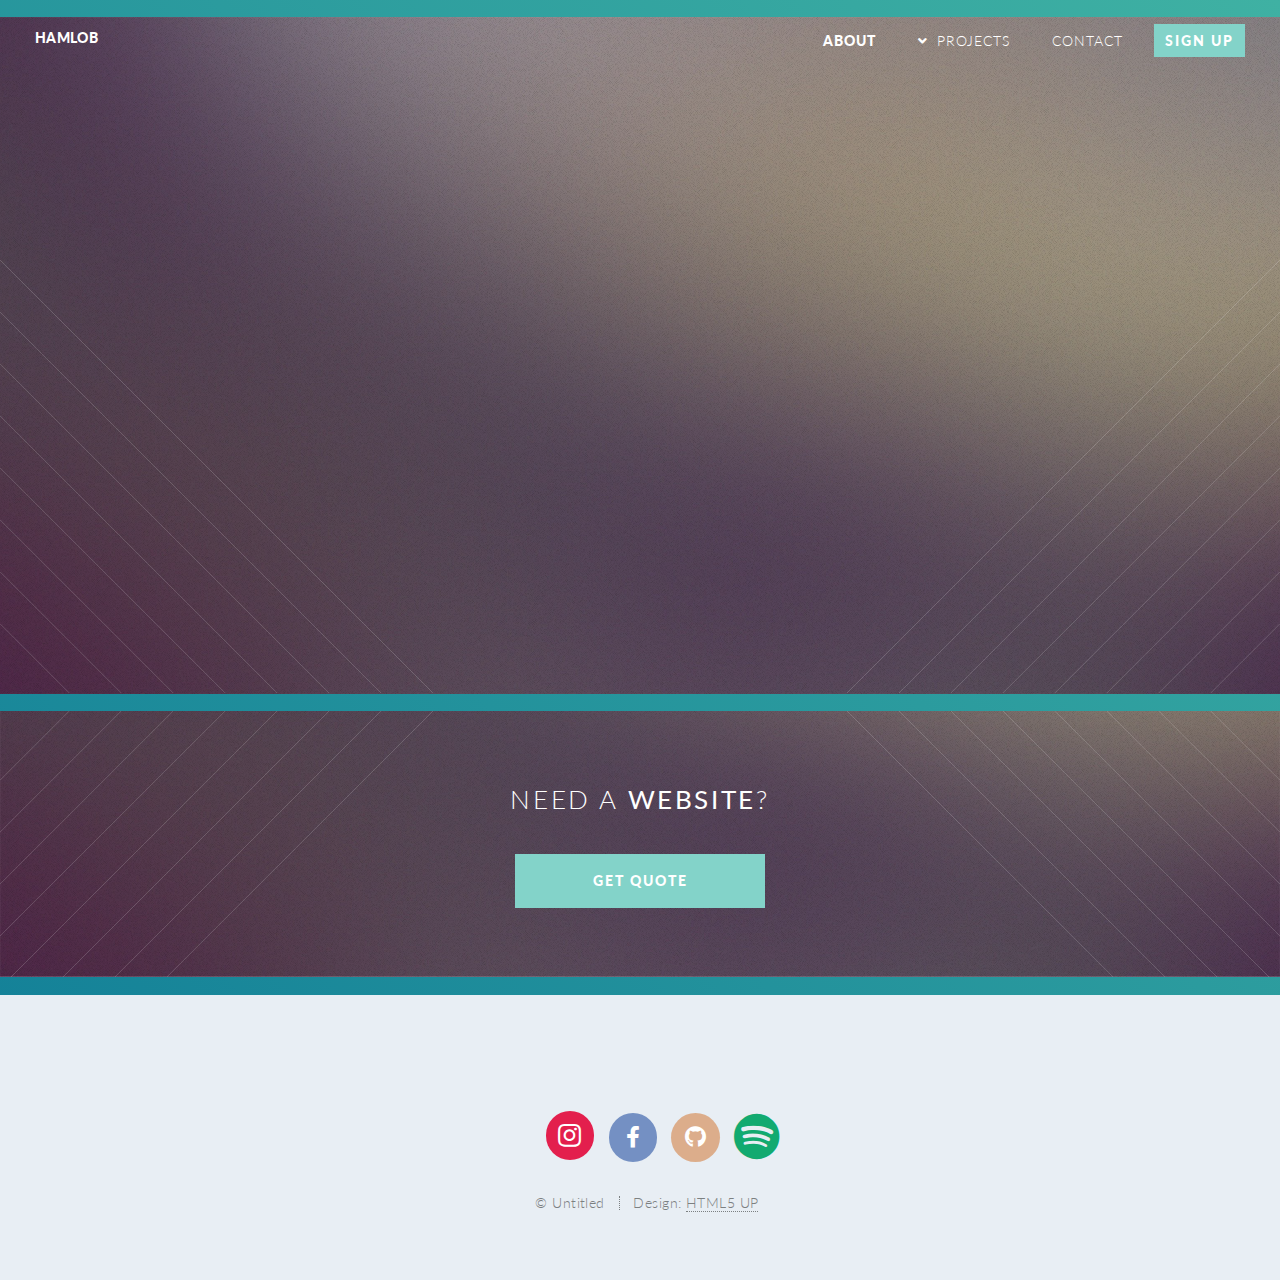
==== commit 06d91ca5: "update electronics.html" ====
--- a/index.html
+++ b/index.html
@@ -79,158 +79,6 @@
 
 				</section>
 
-			<!-- Main -->
-				<article id="main">
-
-					<header class="special container">
-						<span class="icon solid fa-chart-bar"></span>
-						<h2>As this is my <strong>twentieth</strong> freebie for HTML5 UP
-						<br />
-						I decided to give it a really creative name.</h2>
-						<p>Turns out <strong>Twenty</strong> was the best I could come up with. Anyway, lame name aside,
-						<br />
-						it's minimally designed, fully responsive, built on HTML5/CSS3,
-						and, like all my stuff,
-						<br />
-						released for free under the <a href="http://html5up.net/license">Creative Commons Attribution 3.0</a> license. Have fun!</p>
-					</header>
-
-					<!-- One -->
-						<section id="electronics" class="wrapper style2 container special-alt">
-							<div class="row gtr-50">
-								<div class="col-8 col-12-narrower">
-
-									<header>
-										<h2>Behold the <strong>icons</strong> that visualize what you’re all about. or just take up space. your call bro.</h2>
-									</header>
-									<p>Sed tristique purus vitae volutpat ultrices. Aliquam eu elit eget arcu comteger ut fermentum lorem. Lorem ipsum dolor sit amet. Sed tristique purus vitae volutpat ultrices. eu elit eget commodo. Sed tristique purus vitae volutpat ultrices. Aliquam eu elit eget arcu commodo.</p>
-									<footer>
-										<ul class="buttons">
-											<li><a href="#" class="button">Find Out More</a></li>
-										</ul>
-									</footer>
-
-								</div>
-								<div class="col-4 col-12-narrower imp-narrower">
-
-									<ul class="featured-icons">
-										<li><span class="icon fa-clock"><span class="label">Feature 1</span></span></li>
-										<li><span class="icon solid fa-volume-up"><span class="label">Feature 2</span></span></li>
-										<li><span class="icon solid fa-laptop"><span class="label">Feature 3</span></span></li>
-										<li><span class="icon solid fa-inbox"><span class="label">Feature 4</span></span></li>
-										<li><span class="icon solid fa-lock"><span class="label">Feature 5</span></span></li>
-										<li><span class="icon solid fa-cog"><span class="label">Feature 6</span></span></li>
-									</ul>
-
-								</div>
-							</div>
-						</section>
-
-					<!-- Two -->
-						<section id="software"class="wrapper style1 container special">
-							<div class="row">
-								<div class="col-4 col-12-narrower">
-
-									<section>
-										<span class="icon solid featured fa-check"></span>
-										<header>
-											<h3>This is Something</h3>
-										</header>
-										<p>Sed tristique purus vitae volutpat ultrices. Aliquam eu elit eget arcu commodo suscipit dolor nec nibh. Proin a ullamcorper elit, et sagittis turpis. Integer ut fermentum.</p>
-									</section>
-
-								</div>
-								<div class="col-4 col-12-narrower">
-
-									<section>
-										<span class="icon solid featured fa-check"></span>
-										<header>
-											<h3>Also Something</h3>
-										</header>
-										<p>Sed tristique purus vitae volutpat ultrices. Aliquam eu elit eget arcu commodo suscipit dolor nec nibh. Proin a ullamcorper elit, et sagittis turpis. Integer ut fermentum.</p>
-									</section>
-
-								</div>
-								<div class="col-4 col-12-narrower">
-
-									<section>
-										<span class="icon solid featured fa-check"></span>
-										<header>
-											<h3>Probably Something</h3>
-										</header>
-										<p>Sed tristique purus vitae volutpat ultrices. Aliquam eu elit eget arcu commodo suscipit dolor nec nibh. Proin a ullamcorper elit, et sagittis turpis. Integer ut fermentum.</p>
-									</section>
-
-								</div>
-							</div>
-						</section>
-
-					<!-- Three -->
-						<section id="music" class="wrapper style3 container special">
-
-							<header class="major">
-								<h2>Next look at this <strong>cool stuff</strong></h2>
-							</header>
-
-							<div class="row">
-								<div class="col-6 col-12-narrower">
-
-									<section>
-										<a href="#" class="image featured"><img src="images/pic01.jpg" alt="" /></a>
-										<header>
-											<h3>A Really Fast Train</h3>
-										</header>
-										<p>Sed tristique purus vitae volutpat commodo suscipit amet sed nibh. Proin a ullamcorper sed blandit. Sed tristique purus vitae volutpat commodo suscipit ullamcorper sed blandit lorem ipsum dolore.</p>
-									</section>
-
-								</div>
-								<div class="col-6 col-12-narrower">
-
-									<section>
-										<a href="#" class="image featured"><img src="images/pic02.jpg" alt="" /></a>
-										<header>
-											<h3>An Airport Terminal</h3>
-										</header>
-										<p>Sed tristique purus vitae volutpat commodo suscipit amet sed nibh. Proin a ullamcorper sed blandit. Sed tristique purus vitae volutpat commodo suscipit ullamcorper sed blandit lorem ipsum dolore.</p>
-									</section>
-
-								</div>
-							</div>
-							<div class="row">
-								<div class="col-6 col-12-narrower">
-
-									<section>
-										<a href="#" class="image featured"><img src="images/pic03.jpg" alt="" /></a>
-										<header>
-											<h3>Hyperspace Travel</h3>
-										</header>
-										<p>Sed tristique purus vitae volutpat commodo suscipit amet sed nibh. Proin a ullamcorper sed blandit. Sed tristique purus vitae volutpat commodo suscipit ullamcorper sed blandit lorem ipsum dolore.</p>
-									</section>
-
-								</div>
-								<div class="col-6 col-12-narrower">
-
-									<section>
-										<a href="#" class="image featured"><img src="images/pic04.jpg" alt="" /></a>
-										<header>
-											<h3>And Another Train</h3>
-										</header>
-										<p>Sed tristique purus vitae volutpat commodo suscipit amet sed nibh. Proin a ullamcorper sed blandit. Sed tristique purus vitae volutpat commodo suscipit ullamcorper sed blandit lorem ipsum dolore.</p>
-									</section>
-
-								</div>
-							</div>
-
-							<footer class="major">
-								<ul class="buttons">
-									<li><a href="#" class="button">See More</a></li>
-								</ul>
-							</footer>
-
-						</section>
-
-				</article>
-
 			<!-- CTA -->
 				<section id="cta">
 
--- a/assets/css/main.css
+++ b/assets/css/main.css
@@ -98,7 +98,7 @@
 		}
 
 	body, input, select, textarea {
-		color: #16a5c9;
+		color: #030303;
 		font-family: 'Lato', sans-serif;
 		font-size: 15pt;
 		font-weight: 300;
@@ -248,1478 +248,12 @@
 
 		}
 
-/* Row */
-
-	.row {
-		display: flex;
-		flex-wrap: wrap;
-		box-sizing: border-box;
-		align-items: stretch;
-	}
-
-		.row > * {
-			box-sizing: border-box;
-		}
-
-		.row.gtr-uniform > * > :last-child {
-			margin-bottom: 0;
-		}
-
-		.row.aln-left {
-			justify-content: flex-start;
-		}
-
-		.row.aln-center {
-			justify-content: center;
-		}
-
-		.row.aln-right {
-			justify-content: flex-end;
-		}
-
-		.row.aln-top {
-			align-items: flex-start;
-		}
-
-		.row.aln-middle {
-			align-items: center;
-		}
-
-		.row.aln-bottom {
-			align-items: flex-end;
-		}
-
-		.row > .imp {
-			order: -1;
-		}
-
-		.row > .col-1 {
-			width: 8.33333%;
-		}
-
-		.row > .off-1 {
-			margin-left: 8.33333%;
-		}
-
-		.row > .col-2 {
-			width: 16.66667%;
-		}
-
-		.row > .off-2 {
-			margin-left: 16.66667%;
-		}
-
-		.row > .col-3 {
-			width: 25%;
-		}
-
-		.row > .off-3 {
-			margin-left: 25%;
-		}
-
-		.row > .col-4 {
-			width: 33.33333%;
-		}
-
-		.row > .off-4 {
-			margin-left: 33.33333%;
-		}
-
-		.row > .col-5 {
-			width: 41.66667%;
-		}
-
-		.row > .off-5 {
-			margin-left: 41.66667%;
-		}
-
-		.row > .col-6 {
-			width: 50%;
-		}
-
-		.row > .off-6 {
-			margin-left: 50%;
-		}
-
-		.row > .col-7 {
-			width: 58.33333%;
-		}
-
-		.row > .off-7 {
-			margin-left: 58.33333%;
-		}
-
-		.row > .col-8 {
-			width: 66.66667%;
-		}
-
-		.row > .off-8 {
-			margin-left: 66.66667%;
-		}
-
-		.row > .col-9 {
-			width: 75%;
-		}
-
-		.row > .off-9 {
-			margin-left: 75%;
-		}
-
-		.row > .col-10 {
-			width: 83.33333%;
-		}
-
-		.row > .off-10 {
-			margin-left: 83.33333%;
-		}
-
-		.row > .col-11 {
-			width: 91.66667%;
-		}
-
-		.row > .off-11 {
-			margin-left: 91.66667%;
-		}
-
-		.row > .col-12 {
-			width: 100%;
-		}
-
-		.row > .off-12 {
-			margin-left: 100%;
-		}
-
-		.row.gtr-0 {
-			margin-top: 0px;
-			margin-left: 0px;
-		}
-
-			.row.gtr-0 > * {
-				padding: 0px 0 0 0px;
-			}
-
-			.row.gtr-0.gtr-uniform {
-				margin-top: 0px;
-			}
-
-				.row.gtr-0.gtr-uniform > * {
-					padding-top: 0px;
-				}
-
-		.row.gtr-25 {
-			margin-top: -12.5px;
-			margin-left: -12.5px;
-		}
-
-			.row.gtr-25 > * {
-				padding: 12.5px 0 0 12.5px;
-			}
-
-			.row.gtr-25.gtr-uniform {
-				margin-top: -12.5px;
-			}
-
-				.row.gtr-25.gtr-uniform > * {
-					padding-top: 12.5px;
-				}
-
-		.row.gtr-50 {
-			margin-top: -25px;
-			margin-left: -25px;
-		}
-
-			.row.gtr-50 > * {
-				padding: 25px 0 0 25px;
-			}
-
-			.row.gtr-50.gtr-uniform {
-				margin-top: -25px;
-			}
-
-				.row.gtr-50.gtr-uniform > * {
-					padding-top: 25px;
-				}
-
-		.row {
-			margin-top: -50px;
-			margin-left: -50px;
-		}
-
-			.row > * {
-				padding: 50px 0 0 50px;
-			}
-
-			.row.gtr-uniform {
-				margin-top: -50px;
-			}
-
-				.row.gtr-uniform > * {
-					padding-top: 50px;
-				}
-
-		.row.gtr-150 {
-			margin-top: -75px;
-			margin-left: -75px;
-		}
-
-			.row.gtr-150 > * {
-				padding: 75px 0 0 75px;
-			}
-
-			.row.gtr-150.gtr-uniform {
-				margin-top: -75px;
-			}
-
-				.row.gtr-150.gtr-uniform > * {
-					padding-top: 75px;
-				}
-
-		.row.gtr-200 {
-			margin-top: -100px;
-			margin-left: -100px;
-		}
-
-			.row.gtr-200 > * {
-				padding: 100px 0 0 100px;
-			}
-
-			.row.gtr-200.gtr-uniform {
-				margin-top: -100px;
-			}
-
-				.row.gtr-200.gtr-uniform > * {
-					padding-top: 100px;
-				}
-
-		@media screen and (max-width: 1680px) {
-
-			.row {
-				display: flex;
-				flex-wrap: wrap;
-				box-sizing: border-box;
-				align-items: stretch;
-			}
-
-				.row > * {
-					box-sizing: border-box;
-				}
-
-				.row.gtr-uniform > * > :last-child {
-					margin-bottom: 0;
-				}
-
-				.row.aln-left {
-					justify-content: flex-start;
-				}
-
-				.row.aln-center {
-					justify-content: center;
-				}
-
-				.row.aln-right {
-					justify-content: flex-end;
-				}
-
-				.row.aln-top {
-					align-items: flex-start;
-				}
-
-				.row.aln-middle {
-					align-items: center;
-				}
-
-				.row.aln-bottom {
-					align-items: flex-end;
-				}
-
-				.row > .imp-wide {
-					order: -1;
-				}
-
-				.row > .col-1-wide {
-					width: 8.33333%;
-				}
-
-				.row > .off-1-wide {
-					margin-left: 8.33333%;
-				}
-
-				.row > .col-2-wide {
-					width: 16.66667%;
-				}
-
-				.row > .off-2-wide {
-					margin-left: 16.66667%;
-				}
-
-				.row > .col-3-wide {
-					width: 25%;
-				}
-
-				.row > .off-3-wide {
-					margin-left: 25%;
-				}
-
-				.row > .col-4-wide {
-					width: 33.33333%;
-				}
-
-				.row > .off-4-wide {
-					margin-left: 33.33333%;
-				}
-
-				.row > .col-5-wide {
-					width: 41.66667%;
-				}
-
-				.row > .off-5-wide {
-					margin-left: 41.66667%;
-				}
-
-				.row > .col-6-wide {
-					width: 50%;
-				}
-
-				.row > .off-6-wide {
-					margin-left: 50%;
-				}
-
-				.row > .col-7-wide {
-					width: 58.33333%;
-				}
-
-				.row > .off-7-wide {
-					margin-left: 58.33333%;
-				}
-
-				.row > .col-8-wide {
-					width: 66.66667%;
-				}
-
-				.row > .off-8-wide {
-					margin-left: 66.66667%;
-				}
-
-				.row > .col-9-wide {
-					width: 75%;
-				}
-
-				.row > .off-9-wide {
-					margin-left: 75%;
-				}
-
-				.row > .col-10-wide {
-					width: 83.33333%;
-				}
-
-				.row > .off-10-wide {
-					margin-left: 83.33333%;
-				}
-
-				.row > .col-11-wide {
-					width: 91.66667%;
-				}
-
-				.row > .off-11-wide {
-					margin-left: 91.66667%;
-				}
-
-				.row > .col-12-wide {
-					width: 100%;
-				}
-
-				.row > .off-12-wide {
-					margin-left: 100%;
-				}
-
-				.row.gtr-0 {
-					margin-top: 0px;
-					margin-left: 0px;
-				}
-
-					.row.gtr-0 > * {
-						padding: 0px 0 0 0px;
-					}
-
-					.row.gtr-0.gtr-uniform {
-						margin-top: 0px;
-					}
-
-						.row.gtr-0.gtr-uniform > * {
-							padding-top: 0px;
-						}
-
-				.row.gtr-25 {
-					margin-top: -10px;
-					margin-left: -10px;
-				}
-
-					.row.gtr-25 > * {
-						padding: 10px 0 0 10px;
-					}
-
-					.row.gtr-25.gtr-uniform {
-						margin-top: -10px;
-					}
-
-						.row.gtr-25.gtr-uniform > * {
-							padding-top: 10px;
-						}
-
-				.row.gtr-50 {
-					margin-top: -20px;
-					margin-left: -20px;
-				}
-
-					.row.gtr-50 > * {
-						padding: 20px 0 0 20px;
-					}
-
-					.row.gtr-50.gtr-uniform {
-						margin-top: -20px;
-					}
-
-						.row.gtr-50.gtr-uniform > * {
-							padding-top: 20px;
-						}
-
-				.row {
-					margin-top: -40px;
-					margin-left: -40px;
-				}
-
-					.row > * {
-						padding: 40px 0 0 40px;
-					}
-
-					.row.gtr-uniform {
-						margin-top: -40px;
-					}
-
-						.row.gtr-uniform > * {
-							padding-top: 40px;
-						}
-
-				.row.gtr-150 {
-					margin-top: -60px;
-					margin-left: -60px;
-				}
-
-					.row.gtr-150 > * {
-						padding: 60px 0 0 60px;
-					}
-
-					.row.gtr-150.gtr-uniform {
-						margin-top: -60px;
-					}
-
-						.row.gtr-150.gtr-uniform > * {
-							padding-top: 60px;
-						}
-
-				.row.gtr-200 {
-					margin-top: -80px;
-					margin-left: -80px;
-				}
-
-					.row.gtr-200 > * {
-						padding: 80px 0 0 80px;
-					}
-
-					.row.gtr-200.gtr-uniform {
-						margin-top: -80px;
-					}
-
-						.row.gtr-200.gtr-uniform > * {
-							padding-top: 80px;
-						}
-
-		}
-
-		@media screen and (max-width: 1280px) {
-
-			.row {
-				display: flex;
-				flex-wrap: wrap;
-				box-sizing: border-box;
-				align-items: stretch;
-			}
-
-				.row > * {
-					box-sizing: border-box;
-				}
-
-				.row.gtr-uniform > * > :last-child {
-					margin-bottom: 0;
-				}
-
-				.row.aln-left {
-					justify-content: flex-start;
-				}
-
-				.row.aln-center {
-					justify-content: center;
-				}
-
-				.row.aln-right {
-					justify-content: flex-end;
-				}
-
-				.row.aln-top {
-					align-items: flex-start;
-				}
-
-				.row.aln-middle {
-					align-items: center;
-				}
-
-				.row.aln-bottom {
-					align-items: flex-end;
-				}
-
-				.row > .imp-normal {
-					order: -1;
-				}
-
-				.row > .col-1-normal {
-					width: 8.33333%;
-				}
-
-				.row > .off-1-normal {
-					margin-left: 8.33333%;
-				}
-
-				.row > .col-2-normal {
-					width: 16.66667%;
-				}
-
-				.row > .off-2-normal {
-					margin-left: 16.66667%;
-				}
-
-				.row > .col-3-normal {
-					width: 25%;
-				}
-
-				.row > .off-3-normal {
-					margin-left: 25%;
-				}
-
-				.row > .col-4-normal {
-					width: 33.33333%;
-				}
-
-				.row > .off-4-normal {
-					margin-left: 33.33333%;
-				}
-
-				.row > .col-5-normal {
-					width: 41.66667%;
-				}
-
-				.row > .off-5-normal {
-					margin-left: 41.66667%;
-				}
-
-				.row > .col-6-normal {
-					width: 50%;
-				}
-
-				.row > .off-6-normal {
-					margin-left: 50%;
-				}
-
-				.row > .col-7-normal {
-					width: 58.33333%;
-				}
-
-				.row > .off-7-normal {
-					margin-left: 58.33333%;
-				}
-
-				.row > .col-8-normal {
-					width: 66.66667%;
-				}
-
-				.row > .off-8-normal {
-					margin-left: 66.66667%;
-				}
-
-				.row > .col-9-normal {
-					width: 75%;
-				}
-
-				.row > .off-9-normal {
-					margin-left: 75%;
-				}
-
-				.row > .col-10-normal {
-					width: 83.33333%;
-				}
-
-				.row > .off-10-normal {
-					margin-left: 83.33333%;
-				}
-
-				.row > .col-11-normal {
-					width: 91.66667%;
-				}
-
-				.row > .off-11-normal {
-					margin-left: 91.66667%;
-				}
-
-				.row > .col-12-normal {
-					width: 100%;
-				}
-
-				.row > .off-12-normal {
-					margin-left: 100%;
-				}
-
-				.row.gtr-0 {
-					margin-top: 0px;
-					margin-left: 0px;
-				}
-
-					.row.gtr-0 > * {
-						padding: 0px 0 0 0px;
-					}
-
-					.row.gtr-0.gtr-uniform {
-						margin-top: 0px;
-					}
-
-						.row.gtr-0.gtr-uniform > * {
-							padding-top: 0px;
-						}
-
-				.row.gtr-25 {
-					margin-top: -10px;
-					margin-left: -10px;
-				}
-
-					.row.gtr-25 > * {
-						padding: 10px 0 0 10px;
-					}
-
-					.row.gtr-25.gtr-uniform {
-						margin-top: -10px;
-					}
-
-						.row.gtr-25.gtr-uniform > * {
-							padding-top: 10px;
-						}
-
-				.row.gtr-50 {
-					margin-top: -20px;
-					margin-left: -20px;
-				}
-
-					.row.gtr-50 > * {
-						padding: 20px 0 0 20px;
-					}
-
-					.row.gtr-50.gtr-uniform {
-						margin-top: -20px;
-					}
-
-						.row.gtr-50.gtr-uniform > * {
-							padding-top: 20px;
-						}
-
-				.row {
-					margin-top: -40px;
-					margin-left: -40px;
-				}
-
-					.row > * {
-						padding: 40px 0 0 40px;
-					}
-
-					.row.gtr-uniform {
-						margin-top: -40px;
-					}
-
-						.row.gtr-uniform > * {
-							padding-top: 40px;
-						}
-
-				.row.gtr-150 {
-					margin-top: -60px;
-					margin-left: -60px;
-				}
-
-					.row.gtr-150 > * {
-						padding: 60px 0 0 60px;
-					}
-
-					.row.gtr-150.gtr-uniform {
-						margin-top: -60px;
-					}
-
-						.row.gtr-150.gtr-uniform > * {
-							padding-top: 60px;
-						}
-
-				.row.gtr-200 {
-					margin-top: -80px;
-					margin-left: -80px;
-				}
-
-					.row.gtr-200 > * {
-						padding: 80px 0 0 80px;
-					}
-
-					.row.gtr-200.gtr-uniform {
-						margin-top: -80px;
-					}
-
-						.row.gtr-200.gtr-uniform > * {
-							padding-top: 80px;
-						}
-
-		}
-
-		@media screen and (max-width: 980px) {
-
-			.row {
-				display: flex;
-				flex-wrap: wrap;
-				box-sizing: border-box;
-				align-items: stretch;
-			}
-
-				.row > * {
-					box-sizing: border-box;
-				}
-
-				.row.gtr-uniform > * > :last-child {
-					margin-bottom: 0;
-				}
-
-				.row.aln-left {
-					justify-content: flex-start;
-				}
-
-				.row.aln-center {
-					justify-content: center;
-				}
-
-				.row.aln-right {
-					justify-content: flex-end;
-				}
-
-				.row.aln-top {
-					align-items: flex-start;
-				}
-
-				.row.aln-middle {
-					align-items: center;
-				}
-
-				.row.aln-bottom {
-					align-items: flex-end;
-				}
-
-				.row > .imp-narrow {
-					order: -1;
-				}
-
-				.row > .col-1-narrow {
-					width: 8.33333%;
-				}
-
-				.row > .off-1-narrow {
-					margin-left: 8.33333%;
-				}
-
-				.row > .col-2-narrow {
-					width: 16.66667%;
-				}
-
-				.row > .off-2-narrow {
-					margin-left: 16.66667%;
-				}
-
-				.row > .col-3-narrow {
-					width: 25%;
-				}
-
-				.row > .off-3-narrow {
-					margin-left: 25%;
-				}
-
-				.row > .col-4-narrow {
-					width: 33.33333%;
-				}
-
-				.row > .off-4-narrow {
-					margin-left: 33.33333%;
-				}
-
-				.row > .col-5-narrow {
-					width: 41.66667%;
-				}
-
-				.row > .off-5-narrow {
-					margin-left: 41.66667%;
-				}
-
-				.row > .col-6-narrow {
-					width: 50%;
-				}
-
-				.row > .off-6-narrow {
-					margin-left: 50%;
-				}
-
-				.row > .col-7-narrow {
-					width: 58.33333%;
-				}
-
-				.row > .off-7-narrow {
-					margin-left: 58.33333%;
-				}
-
-				.row > .col-8-narrow {
-					width: 66.66667%;
-				}
-
-				.row > .off-8-narrow {
-					margin-left: 66.66667%;
-				}
-
-				.row > .col-9-narrow {
-					width: 75%;
-				}
-
-				.row > .off-9-narrow {
-					margin-left: 75%;
-				}
-
-				.row > .col-10-narrow {
-					width: 83.33333%;
-				}
-
-				.row > .off-10-narrow {
-					margin-left: 83.33333%;
-				}
-
-				.row > .col-11-narrow {
-					width: 91.66667%;
-				}
-
-				.row > .off-11-narrow {
-					margin-left: 91.66667%;
-				}
-
-				.row > .col-12-narrow {
-					width: 100%;
-				}
-
-				.row > .off-12-narrow {
-					margin-left: 100%;
-				}
-
-				.row.gtr-0 {
-					margin-top: 0px;
-					margin-left: 0px;
-				}
-
-					.row.gtr-0 > * {
-						padding: 0px 0 0 0px;
-					}
-
-					.row.gtr-0.gtr-uniform {
-						margin-top: 0px;
-					}
-
-						.row.gtr-0.gtr-uniform > * {
-							padding-top: 0px;
-						}
-
-				.row.gtr-25 {
-					margin-top: -7.5px;
-					margin-left: -7.5px;
-				}
-
-					.row.gtr-25 > * {
-						padding: 7.5px 0 0 7.5px;
-					}
-
-					.row.gtr-25.gtr-uniform {
-						margin-top: -7.5px;
-					}
-
-						.row.gtr-25.gtr-uniform > * {
-							padding-top: 7.5px;
-						}
-
-				.row.gtr-50 {
-					margin-top: -15px;
-					margin-left: -15px;
-				}
-
-					.row.gtr-50 > * {
-						padding: 15px 0 0 15px;
-					}
-
-					.row.gtr-50.gtr-uniform {
-						margin-top: -15px;
-					}
-
-						.row.gtr-50.gtr-uniform > * {
-							padding-top: 15px;
-						}
-
-				.row {
-					margin-top: -30px;
-					margin-left: -30px;
-				}
-
-					.row > * {
-						padding: 30px 0 0 30px;
-					}
-
-					.row.gtr-uniform {
-						margin-top: -30px;
-					}
-
-						.row.gtr-uniform > * {
-							padding-top: 30px;
-						}
-
-				.row.gtr-150 {
-					margin-top: -45px;
-					margin-left: -45px;
-				}
-
-					.row.gtr-150 > * {
-						padding: 45px 0 0 45px;
-					}
-
-					.row.gtr-150.gtr-uniform {
-						margin-top: -45px;
-					}
-
-						.row.gtr-150.gtr-uniform > * {
-							padding-top: 45px;
-						}
-
-				.row.gtr-200 {
-					margin-top: -60px;
-					margin-left: -60px;
-				}
-
-					.row.gtr-200 > * {
-						padding: 60px 0 0 60px;
-					}
-
-					.row.gtr-200.gtr-uniform {
-						margin-top: -60px;
-					}
-
-						.row.gtr-200.gtr-uniform > * {
-							padding-top: 60px;
-						}
-
-		}
-
-		@media screen and (max-width: 840px) {
-
-			.row {
-				display: flex;
-				flex-wrap: wrap;
-				box-sizing: border-box;
-				align-items: stretch;
-			}
-
-				.row > * {
-					box-sizing: border-box;
-				}
-
-				.row.gtr-uniform > * > :last-child {
-					margin-bottom: 0;
-				}
-
-				.row.aln-left {
-					justify-content: flex-start;
-				}
-
-				.row.aln-center {
-					justify-content: center;
-				}
-
-				.row.aln-right {
-					justify-content: flex-end;
-				}
-
-				.row.aln-top {
-					align-items: flex-start;
-				}
-
-				.row.aln-middle {
-					align-items: center;
-				}
-
-				.row.aln-bottom {
-					align-items: flex-end;
-				}
-
-				.row > .imp-narrower {
-					order: -1;
-				}
-
-				.row > .col-1-narrower {
-					width: 8.33333%;
-				}
-
-				.row > .off-1-narrower {
-					margin-left: 8.33333%;
-				}
-
-				.row > .col-2-narrower {
-					width: 16.66667%;
-				}
-
-				.row > .off-2-narrower {
-					margin-left: 16.66667%;
-				}
-
-				.row > .col-3-narrower {
-					width: 25%;
-				}
-
-				.row > .off-3-narrower {
-					margin-left: 25%;
-				}
-
-				.row > .col-4-narrower {
-					width: 33.33333%;
-				}
-
-				.row > .off-4-narrower {
-					margin-left: 33.33333%;
-				}
-
-				.row > .col-5-narrower {
-					width: 41.66667%;
-				}
-
-				.row > .off-5-narrower {
-					margin-left: 41.66667%;
-				}
-
-				.row > .col-6-narrower {
-					width: 50%;
-				}
-
-				.row > .off-6-narrower {
-					margin-left: 50%;
-				}
-
-				.row > .col-7-narrower {
-					width: 58.33333%;
-				}
-
-				.row > .off-7-narrower {
-					margin-left: 58.33333%;
-				}
-
-				.row > .col-8-narrower {
-					width: 66.66667%;
-				}
-
-				.row > .off-8-narrower {
-					margin-left: 66.66667%;
-				}
-
-				.row > .col-9-narrower {
-					width: 75%;
-				}
-
-				.row > .off-9-narrower {
-					margin-left: 75%;
-				}
-
-				.row > .col-10-narrower {
-					width: 83.33333%;
-				}
-
-				.row > .off-10-narrower {
-					margin-left: 83.33333%;
-				}
-
-				.row > .col-11-narrower {
-					width: 91.66667%;
-				}
-
-				.row > .off-11-narrower {
-					margin-left: 91.66667%;
-				}
-
-				.row > .col-12-narrower {
-					width: 100%;
-				}
-
-				.row > .off-12-narrower {
-					margin-left: 100%;
-				}
-
-				.row.gtr-0 {
-					margin-top: 0px;
-					margin-left: 0px;
-				}
-
-					.row.gtr-0 > * {
-						padding: 0px 0 0 0px;
-					}
-
-					.row.gtr-0.gtr-uniform {
-						margin-top: 0px;
-					}
-
-						.row.gtr-0.gtr-uniform > * {
-							padding-top: 0px;
-						}
-
-				.row.gtr-25 {
-					margin-top: -7.5px;
-					margin-left: -7.5px;
-				}
-
-					.row.gtr-25 > * {
-						padding: 7.5px 0 0 7.5px;
-					}
-
-					.row.gtr-25.gtr-uniform {
-						margin-top: -7.5px;
-					}
-
-						.row.gtr-25.gtr-uniform > * {
-							padding-top: 7.5px;
-						}
-
-				.row.gtr-50 {
-					margin-top: -15px;
-					margin-left: -15px;
-				}
-
-					.row.gtr-50 > * {
-						padding: 15px 0 0 15px;
-					}
-
-					.row.gtr-50.gtr-uniform {
-						margin-top: -15px;
-					}
-
-						.row.gtr-50.gtr-uniform > * {
-							padding-top: 15px;
-						}
-
-				.row {
-					margin-top: -30px;
-					margin-left: -30px;
-				}
-
-					.row > * {
-						padding: 30px 0 0 30px;
-					}
-
-					.row.gtr-uniform {
-						margin-top: -30px;
-					}
-
-						.row.gtr-uniform > * {
-							padding-top: 30px;
-						}
-
-				.row.gtr-150 {
-					margin-top: -45px;
-					margin-left: -45px;
-				}
-
-					.row.gtr-150 > * {
-						padding: 45px 0 0 45px;
-					}
-
-					.row.gtr-150.gtr-uniform {
-						margin-top: -45px;
-					}
-
-						.row.gtr-150.gtr-uniform > * {
-							padding-top: 45px;
-						}
-
-				.row.gtr-200 {
-					margin-top: -60px;
-					margin-left: -60px;
-				}
-
-					.row.gtr-200 > * {
-						padding: 60px 0 0 60px;
-					}
-
-					.row.gtr-200.gtr-uniform {
-						margin-top: -60px;
-					}
-
-						.row.gtr-200.gtr-uniform > * {
-							padding-top: 60px;
-						}
-
-		}
-
-		@media screen and (max-width: 736px) {
-
-			.row {
-				display: flex;
-				flex-wrap: wrap;
-				box-sizing: border-box;
-				align-items: stretch;
-			}
-
-				.row > * {
-					box-sizing: border-box;
-				}
-
-				.row.gtr-uniform > * > :last-child {
-					margin-bottom: 0;
-				}
-
-				.row.aln-left {
-					justify-content: flex-start;
-				}
-
-				.row.aln-center {
-					justify-content: center;
-				}
-
-				.row.aln-right {
-					justify-content: flex-end;
-				}
-
-				.row.aln-top {
-					align-items: flex-start;
-				}
-
-				.row.aln-middle {
-					align-items: center;
-				}
-
-				.row.aln-bottom {
-					align-items: flex-end;
-				}
-
-				.row > .imp-mobile {
-					order: -1;
-				}
-
-				.row > .col-1-mobile {
-					width: 8.33333%;
-				}
-
-				.row > .off-1-mobile {
-					margin-left: 8.33333%;
-				}
-
-				.row > .col-2-mobile {
-					width: 16.66667%;
-				}
-
-				.row > .off-2-mobile {
-					margin-left: 16.66667%;
-				}
-
-				.row > .col-3-mobile {
-					width: 25%;
-				}
-
-				.row > .off-3-mobile {
-					margin-left: 25%;
-				}
-
-				.row > .col-4-mobile {
-					width: 33.33333%;
-				}
-
-				.row > .off-4-mobile {
-					margin-left: 33.33333%;
-				}
-
-				.row > .col-5-mobile {
-					width: 41.66667%;
-				}
-
-				.row > .off-5-mobile {
-					margin-left: 41.66667%;
-				}
-
-				.row > .col-6-mobile {
-					width: 50%;
-				}
-
-				.row > .off-6-mobile {
-					margin-left: 50%;
-				}
-
-				.row > .col-7-mobile {
-					width: 58.33333%;
-				}
-
-				.row > .off-7-mobile {
-					margin-left: 58.33333%;
-				}
-
-				.row > .col-8-mobile {
-					width: 66.66667%;
-				}
-
-				.row > .off-8-mobile {
-					margin-left: 66.66667%;
-				}
-
-				.row > .col-9-mobile {
-					width: 75%;
-				}
-
-				.row > .off-9-mobile {
-					margin-left: 75%;
-				}
-
-				.row > .col-10-mobile {
-					width: 83.33333%;
-				}
-
-				.row > .off-10-mobile {
-					margin-left: 83.33333%;
-				}
-
-				.row > .col-11-mobile {
-					width: 91.66667%;
-				}
-
-				.row > .off-11-mobile {
-					margin-left: 91.66667%;
-				}
-
-				.row > .col-12-mobile {
-					width: 100%;
-				}
-
-				.row > .off-12-mobile {
-					margin-left: 100%;
-				}
-
-				.row.gtr-0 {
-					margin-top: 0px;
-					margin-left: 0px;
-				}
-
-					.row.gtr-0 > * {
-						padding: 0px 0 0 0px;
-					}
-
-					.row.gtr-0.gtr-uniform {
-						margin-top: 0px;
-					}
-
-						.row.gtr-0.gtr-uniform > * {
-							padding-top: 0px;
-						}
-
-				.row.gtr-25 {
-					margin-top: -7.5px;
-					margin-left: -7.5px;
-				}
-
-					.row.gtr-25 > * {
-						padding: 7.5px 0 0 7.5px;
-					}
-
-					.row.gtr-25.gtr-uniform {
-						margin-top: -7.5px;
-					}
-
-						.row.gtr-25.gtr-uniform > * {
-							padding-top: 7.5px;
-						}
-
-				.row.gtr-50 {
-					margin-top: -15px;
-					margin-left: -15px;
-				}
-
-					.row.gtr-50 > * {
-						padding: 15px 0 0 15px;
-					}
-
-					.row.gtr-50.gtr-uniform {
-						margin-top: -15px;
-					}
-
-						.row.gtr-50.gtr-uniform > * {
-							padding-top: 15px;
-						}
-
-				.row {
-					margin-top: -30px;
-					margin-left: -30px;
-				}
-
-					.row > * {
-						padding: 30px 0 0 30px;
-					}
-
-					.row.gtr-uniform {
-						margin-top: -30px;
-					}
-
-						.row.gtr-uniform > * {
-							padding-top: 30px;
-						}
-
-				.row.gtr-150 {
-					margin-top: -45px;
-					margin-left: -45px;
-				}
-
-					.row.gtr-150 > * {
-						padding: 45px 0 0 45px;
-					}
-
-					.row.gtr-150.gtr-uniform {
-						margin-top: -45px;
-					}
-
-						.row.gtr-150.gtr-uniform > * {
-							padding-top: 45px;
-						}
-
-				.row.gtr-200 {
-					margin-top: -60px;
-					margin-left: -60px;
-				}
-
-					.row.gtr-200 > * {
-						padding: 60px 0 0 60px;
-					}
-
-					.row.gtr-200.gtr-uniform {
-						margin-top: -60px;
-					}
-
-						.row.gtr-200.gtr-uniform > * {
-							padding-top: 60px;
-						}
-
-		}
 
 /* Section/Article */
 
-	section.special, article.special {
+	section, article {
 		text-align: center;
+		margin: 1em 0 1em 0;
 	}
 
 	header.major {
@@ -2883,6 +1417,7 @@
 
 			section {
 				margin: 1em 0 1em 0;
+				
 			}
 
 				section:first-child {
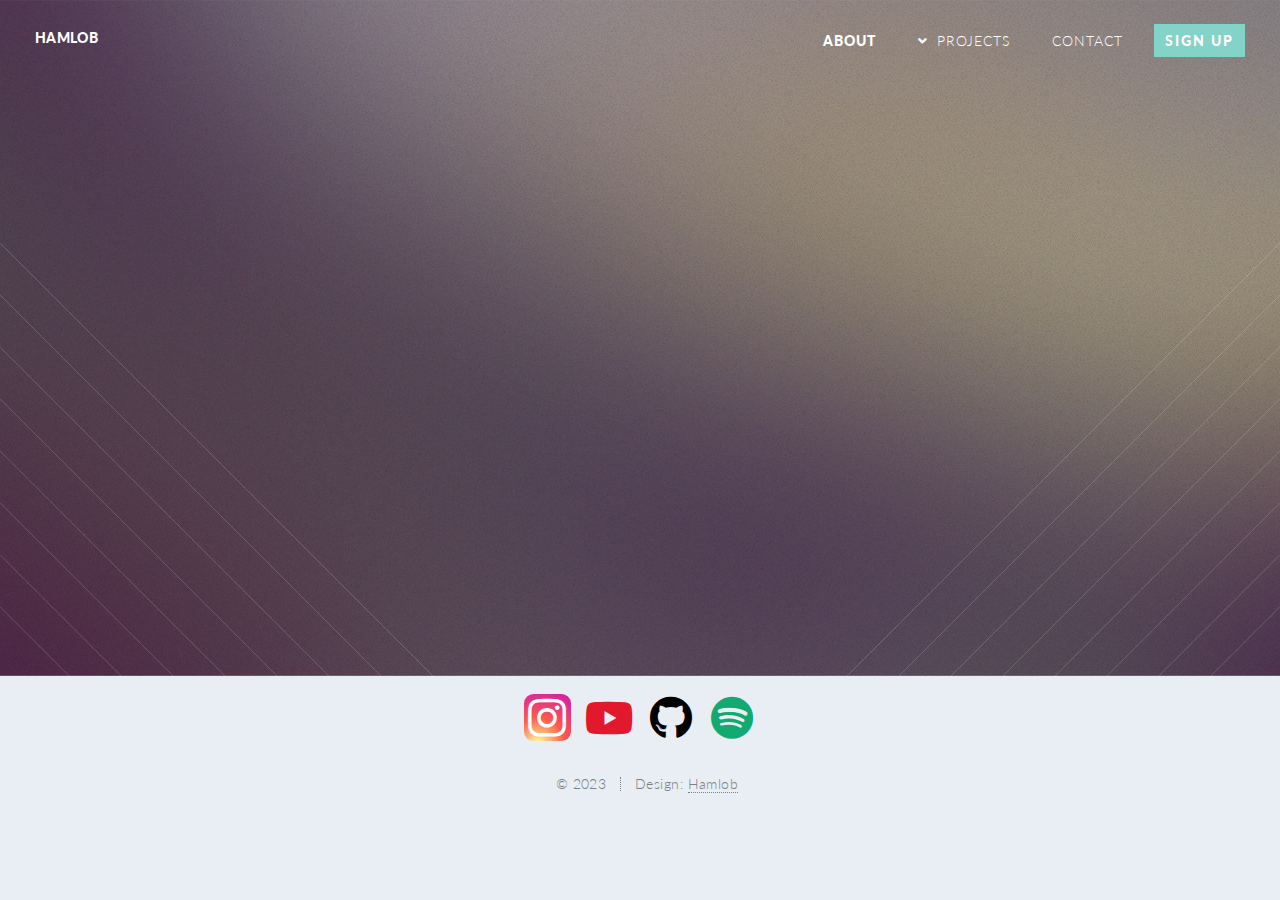
==== commit 276b0703: "update icons" ====
--- a/index.html
+++ b/index.html
@@ -20,14 +20,14 @@
 				<h1 id="logo"><a href="index.html">Hamlob</a></h1>
 				<nav id="nav">
 					<ul>
-						<li class="current"><a href="about.html">About</a></li>
+						<li class="current"><a href="#about">About</a></li>
 						<li class="submenu">
 							<a href="#">Projects</a>
 							<ul>
 								<li class="submenu"><a href="electronics.html">Electronics</a>
 									<ul>
-										<li><a href="#">Synthesiser</a></li>
-										<li><a href="#">Monotron Mod</a></li>
+										<li><a href="synthesiser.html">Synthesiser</a></li>
+										<li><a href="monotron.html">Monotron Mod</a></li>
 										<li><a href="StubTuningCalc.html">Stub Tuning Calculator</a></li>
 									</ul>
 								</li>
@@ -69,9 +69,9 @@
 						</header>
 						<footer>
 							<ul class="buttons stacked">
-								<li><a href="#electronics" class="button fit scrolly">Electronics</a></li>
-								<li><a href="#software" class="button fit scrolly">Software</a></li>
-								<li><a href="#music" class="button fit scrolly">Music</a></li>
+								<li><a href="electronics.html" class="button fit scrolly">Electronics</a></li>
+								<li><a href="software.html" class="button fit scrolly">Software</a></li>
+								<li><a href="music.html" class="button fit scrolly">Music</a></li>
 							</ul>
 						</footer>
 
@@ -79,33 +79,18 @@
 
 				</section>
 
-			<!-- CTA -->
-				<section id="cta">
-
-					<header>
-						<h2>Need a <strong>website</strong>?</h2>
-					</header>
-					<footer>
-						<ul class="buttons">
-							<li><a href="#" class="button primary">Get quote</a></li>
-							<!-- <li><a href="#" class="button">LOL Wut</a></li> -->
-						</ul>
-					</footer>
-
-				</section>
-
-			<!-- Footer -->
+			<!-- Footer --> 
 				<footer id="footer">
 
 					<ul class="icons">
 						<li><a href="http://www.instagram.com/hamlob" class="icon brands circle fa-instagram"><span class="label">Instagram</span></a></li>
-						<li><a href="#" class="icon brands circle fa-facebook-f"><span class="label">Facebook</span></a></li>
+						<li><a href="#" class="icon brands circle fa-youtube"><span class="label">Facebook</span></a></li>
 						<li><a href="http://www.github.com/hamlob" class="icon brands circle fa-github"><span class="label">Github</span></a></li>
 						<li><a href="#" class="icon brands circle fa-spotify"><span class="label">Spotify</span></a></li>
 					</ul>
 
 					<ul class="copyright">
-						<li>&copy; Untitled</li><li>Design: <a href="http://html5up.net">HTML5 UP</a></li>
+						<li>&copy; 2023</li><li>Design: <a href="http://www.hamlob.com">Hamlob</a></li>
 					</ul>
 
 				</footer>
--- a/assets/css/main.css
+++ b/assets/css/main.css
@@ -83,7 +83,7 @@
 	}
 
 	body {
-		background: linear-gradient(45deg, #0f7c97, #3fb1a3);
+		background: #E8EEF4;
 	}
 
 		body.is-preload *, body.is-preload *:before, body.is-preload *:after {
@@ -315,7 +315,7 @@
 	}
 
 	footer.major {
-		padding-top: 3em;
+		padding-top: 0;
 	}
 
 /* Form */
@@ -452,16 +452,16 @@
 			-ms-transition: all 0.2s ease-in-out;
 			transition: all 0.2s ease-in-out;
 			border: 0;
-			border-radius: 100%;
+			border-radius: 20%;
 			display: inline-block;
-			font-size: 1.25em;
-			height: 2.25em;
+			font-size: 2.5em;
+			height: 0;
 			left: 0;
-			line-height: 2.25em;
+			line-height: 1.1em;
 			text-align: center;
 			text-decoration: none;
 			top: 0;
-			width: 2.25em;
+			width: 1.1em;
 		}
 
 			.icon.circle:hover {
@@ -469,60 +469,45 @@
 			}
 
 			.icon.circle.fa-instagram {
-				background: #e31f4d;
+				background: radial-gradient(circle at 30% 107%, #fdf497 0%, #fdf497 5%, #fd5949 45%, #d6249f 90%);
 				color: #fff;
-				font-size: 1.5em;
-				width: 1.875em;
-				height: 1.875em;
-				line-height: 1.875em;				
+				height: 1.1em;			
+			}
+
+			.icon.circle.fa-instagram:hover {
+				background: radial-gradient(circle at 30% 107%, #fbf6b7 0%, #f9f3b2 5%, #fe7568 45%, #d13ea2 90%);
 			}
 
 			.icon.circle.fa-spotify {
 				background: #fff;
 				color: #12aa70;
-				font-size: 2.7em;
-				line-height: 2.7em;
-				width: 0;
-				height: 0;
-				top: 0.2em
+
 				
 							
 			}
 
 			.icon.circle.fa-spotify:hover {
-				top: 0.1em;
 				color: #30bb86;
 			}
 
-				.icon.circle.fa-instagram:hover {
-					background: #d73f62;
-				}
-
-			.icon.circle.fa-facebook-f {
-				background: #7490c3;
-				color: #fff;
-			}
-
-				.icon.circle.fa-facebook-f:hover {
-					background: #829bc9;
-				}
-
-			.icon.circle.fa-google-plus-g {
-				background: #db6b67;
-				color: #fff;
-			}
-
-				.icon.circle.fa-google-plus-g:hover {
-					background: #df7b77;
+				
+
+			.icon.circle.fa-youtube {
+				color: #e2182d;
+				background: #fff;
+			}
+
+				.icon.circle.fa-youtube:hover {
+					color: #e83849;
 				}
 
 			.icon.circle.fa-github {
-				background: #dcad8b;
-				color: #fff;
+				background: #ffffff;
+				color: #000000;
 			}
 
 				.icon.circle.fa-github:hover {
-					background: #e1b89b;
+					color: #2d2c2c;
 				}
 
 			.icon.circle.fa-dribbble {
@@ -755,63 +740,7 @@
 			padding: 0.5em 0;
 		}
 
-/* Wrapper */
-
-	.wrapper {
-		margin-bottom: 5em;
-		padding: 5em;
-	}
-
-		.wrapper.style1 {
-			padding: 0;
-		}
-
-		.wrapper.style2 {
-			background-color: #83d3c9;
-			background-image: url("images/light-bl.svg"), url("images/light-br.svg");
-			background-position: bottom left, bottom right;
-			background-repeat: no-repeat, no-repeat;
-			background-size: 25em, 25em;
-			color: #fff;
-		}
-
-			.wrapper.style2 input[type="button"]:hover,
-			.wrapper.style2 input[type="submit"]:hover,
-			.wrapper.style2 input[type="reset"]:hover,
-			.wrapper.style2 button:hover,
-			.wrapper.style2 .button:hover {
-				background: rgba(255, 255, 255, 0.15) !important;
-			}
-
-			.wrapper.style2 input[type="button"].primary,
-			.wrapper.style2 input[type="submit"].primary,
-			.wrapper.style2 input[type="reset"].primary,
-			.wrapper.style2 button.primary,
-			.wrapper.style2 .button.primary {
-				background: #fff;
-				border-color: #fff;
-				color: #83d3c9 !important;
-			}
-
-				.wrapper.style2 input[type="button"].primary:hover,
-				.wrapper.style2 input[type="submit"].primary:hover,
-				.wrapper.style2 input[type="reset"].primary:hover,
-				.wrapper.style2 button.primary:hover,
-				.wrapper.style2 .button.primary:hover {
-					border-color: inherit !important;
-					color: #fff !important;
-				}
-
-		.wrapper.style3 {
-			background: #fff;
-			color: inherit;
-		}
-
-		.wrapper.style4 {
-			background: #fff;
-			color: inherit;
-			padding: 4em;
-		}
+
 
 /* Header */
 
@@ -1090,6 +1019,7 @@
 		cursor: default;
 		padding: 6em 0;
 		text-align: center;
+		margin: 0;
 	}
 
 		#banner .inner {
@@ -1141,7 +1071,7 @@
 					text-decoration: none;
 				}
 
-			#banner .inner footer {
+			#banner .inner {
 				margin: 2em 0 0 0;
 			}
 
@@ -1158,18 +1088,6 @@
 		#main > :last-child {
 			margin-bottom: 0;
 		}
-
-		#main .sidebar section {
-			border-top: solid 1px rgba(124, 128, 129, 0.2);
-			margin: 3em 0 0 0;
-			padding: 3em 0 0 0;
-		}
-
-			#main .sidebar section:first-child {
-				border-top: 0;
-				padding-top: 0;
-				margin-top: 0;
-			}
 
 	body.index #main {
 		padding-top: 5em;
@@ -1198,7 +1116,7 @@
 	#footer {
 		background: #E8EEF4;
 		color: #7c8081;
-		padding: 5em 5em 10em 5em;
+		padding-top: 1em;
 		text-align: center;
 	}
 
@@ -1302,7 +1220,7 @@
 		/* Footer */
 
 			#footer {
-				padding: 4em;
+				padding-bottom: 1em;
 			}
 
 	}
@@ -1334,9 +1252,6 @@
 				padding-right: 2.5em;
 			}
 
-			footer.major {
-				padding-top: 1.5em;
-			}
 
 		/* Wrapper */
 
@@ -1506,12 +1421,6 @@
 
 			#cta {
 				margin: 0;
-			}
-
-		/* Footer */
-
-			#footer {
-				padding: 4em 1.5em;
 			}
 
 		/* Nav */
@@ -1752,27 +1661,9 @@
 		/* Icon */
 
 			.icon.circle {
-				font-size: 1em;
-			}
-
-			.icon.circle.fa-instagram {
-				background: #e31f4d;
-				color: #fff;
-				font-size: 1.2em;
-				width: 1.875em;
-				height: 1.875em;
-				line-height: 1.875em;				
-			}
-
-			.icon.circle.fa-spotify {
-				background: #fff;
-				color: #12aa70;
-				font-size: 2.2em;
-				line-height: 2.2em;
-				width: 0;
-				height: 0;
-				top: 0.2em			
-			}
+				font-size: 1.6em;
+			}
+
 
 		/* Button */
 
@@ -1885,9 +1776,7 @@
 
 		/* Footer */
 
-			#footer {
-				padding: 3em 1.5em;
-			}
+
 
 				#footer .copyright li {
 					display: block;
@@ -1917,12 +1806,17 @@
 
 /* RF stub tuning */
 
+	body.stub{
+		background: linear-gradient(45deg, #0f7c97, #3fb1a3);
+	}
+
 	img.stub{
 		display: block;
 		width: 80%;
 		height: auto;
 		border-radius: 10px;
 		margin: auto;
+		max-width: 900px;
 	}
 
 	div.stub-form-container, form.stub-form > input, select, label, button{
@@ -1955,4 +1849,4 @@
 
 	form.stub-form > input{
 		background-color: #d7e8ec;
-	}
+	}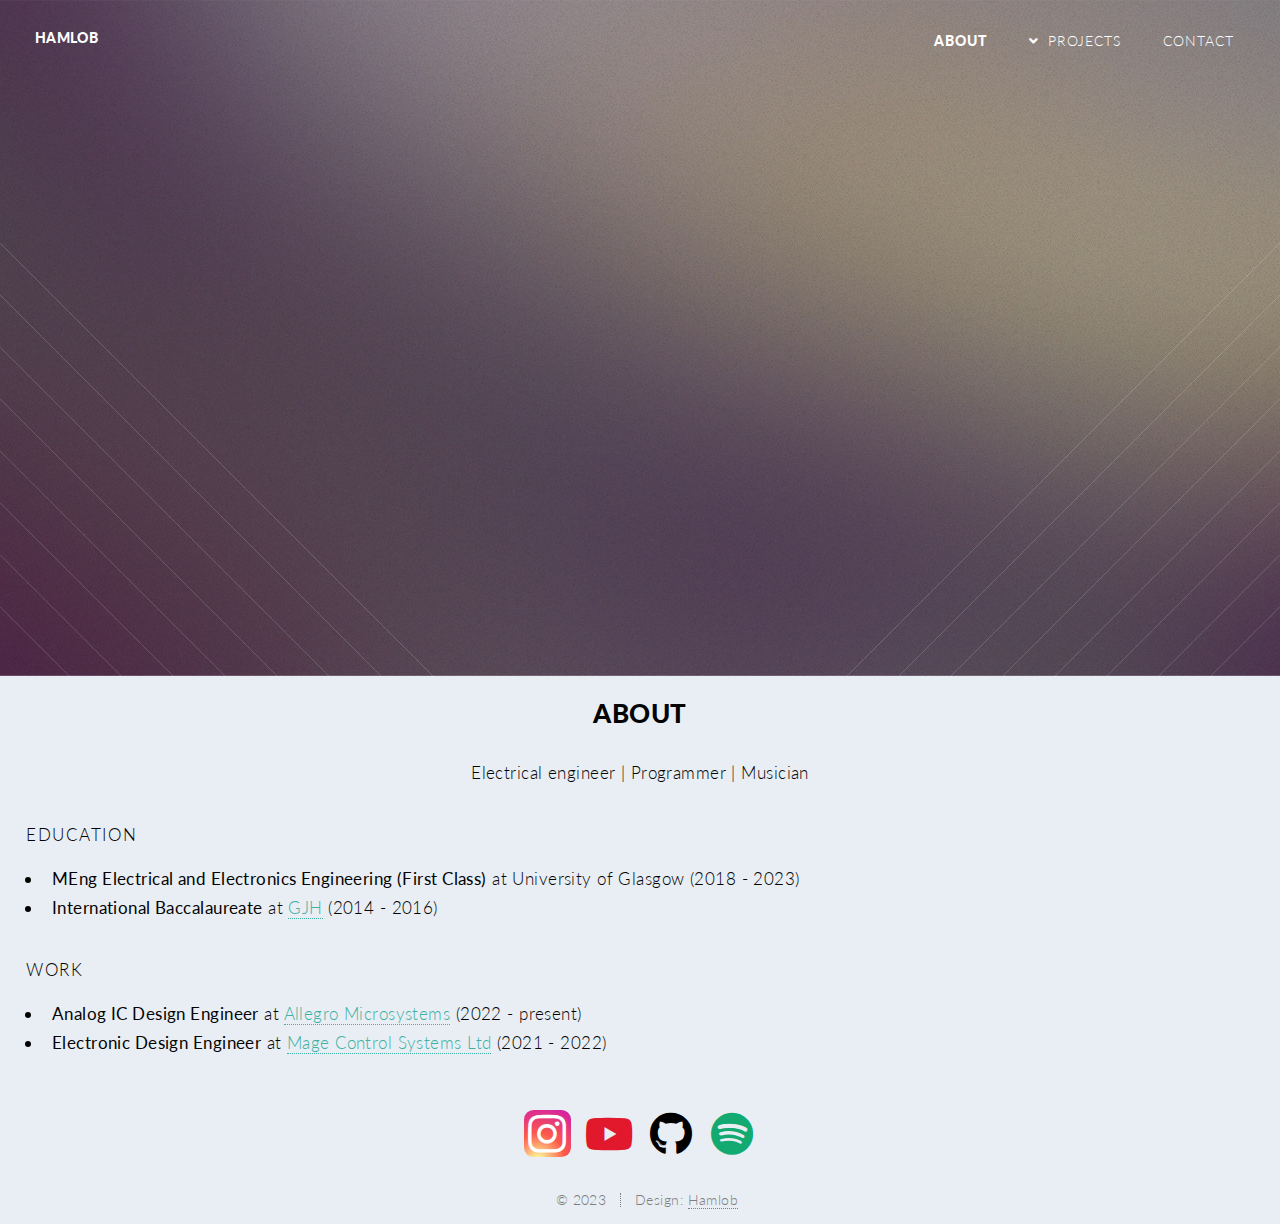
==== commit b5d467be: "finish all sections" ====
--- a/index.html
+++ b/index.html
@@ -20,35 +20,36 @@
 				<h1 id="logo"><a href="index.html">Hamlob</a></h1>
 				<nav id="nav">
 					<ul>
-						<li class="current"><a href="#about">About</a></li>
+						<li class="current"><a href="index.html#about">About</a></li>
 						<li class="submenu">
 							<a href="#">Projects</a>
 							<ul>
 								<li class="submenu"><a href="electronics.html">Electronics</a>
 									<ul>
-										<li><a href="synthesiser.html">Synthesiser</a></li>
-										<li><a href="monotron.html">Monotron Mod</a></li>
+										<li><a href="electronics.html#monotron">Monotron Mod</a></li>
 										<li><a href="StubTuningCalc.html">Stub Tuning Calculator</a></li>
+										<li><a href="electronics.html#synth">Synthesiser</a></li>
 									</ul>
 								</li>
 								</li>
 								<li><a href="software.html">Software</a>
 									<ul>
-										<li><a href="#">Sleep Detection</a></li>
+										<li><a href="software.html#wakeomatic">Wake-O-Matic</a></li>
+										<li><a href="software.html#badge">Open Day Badge</a></li>
 									</ul>
 								</li>
 								</li>
 								<li class="submenu"><a href="music.html">Music</a>
-									<ul>
+									<!-- <ul>
 										<li><a href="#">Album Ebbs & Flows</a></li>
 										<li><a href="#">EP</a></li>
 										<li><a href="#">Collabs</a></li>
-									</ul>
+									</ul> -->
 								</li>
 							</ul>
 						</li>
 						<li><a href="contact.html">Contact</a></li>
-						<li><a href="#" class="button primary">Sign Up</a></li>
+						<!-- <li><a href="#" class="button primary">Sign Up</a></li> -->
 					</ul>
 				</nav>
 			</header>
@@ -77,6 +78,26 @@
 
 					</div>
 
+				</section>
+
+				<section id="about">
+					<h1 class="about header">About</h1>
+					<p>Electrical engineer | Programmer | Musician</p>
+					<ul class="about list">
+						<li><h2 class="about subheader">Education</h2>
+							<ul class="about sublist">
+								<li><strong>MEng Electrical and Electronics Engineering (First Class)</strong> at University of Glasgow (2018 - 2023)</li> 
+								<li><strong>International Baccalaureate</strong> at <a href="https://www.gjh.sk/">GJH</a> (2014 - 2016)</li>	
+							</ul>
+						</li>
+						<li><h2 class="about subheader">Work</h2>
+							<ul class="about sublist">
+								<li><strong>Analog IC Design Engineer</strong> at <a href="https://www.allegromicro.com/en/">Allegro Microsystems</a> (2022 - present)</li>
+								<li><strong>Electronic Design Engineer</strong> at <a href="https://magecontrol.com/">Mage Control Systems Ltd</a> (2021 - 2022)</li>
+							</ul>
+						</li>
+
+					</ul>
 				</section>
 
 			<!-- Footer --> 
--- a/assets/css/main.css
+++ b/assets/css/main.css
@@ -386,7 +386,7 @@
 	}
 
 		.image:before {
-			background: url("images/overlay.png");
+			/* background: url("images/overlay.png"); */
 			content: '';
 			height: 100%;
 			left: 0;
@@ -1849,4 +1849,25 @@
 
 	form.stub-form > input{
 		background-color: #d7e8ec;
-	}+	}
+
+/* bio */
+
+.about.list{
+	list-style: none;
+}
+
+.about.header{
+	font-size: 1.5em;
+	font-weight: 900;
+	text-align: center;
+}
+
+.about.subheader{
+	font-size: 1em;
+	text-align: left;
+}
+
+.about.sublist{
+	text-align: left;
+}